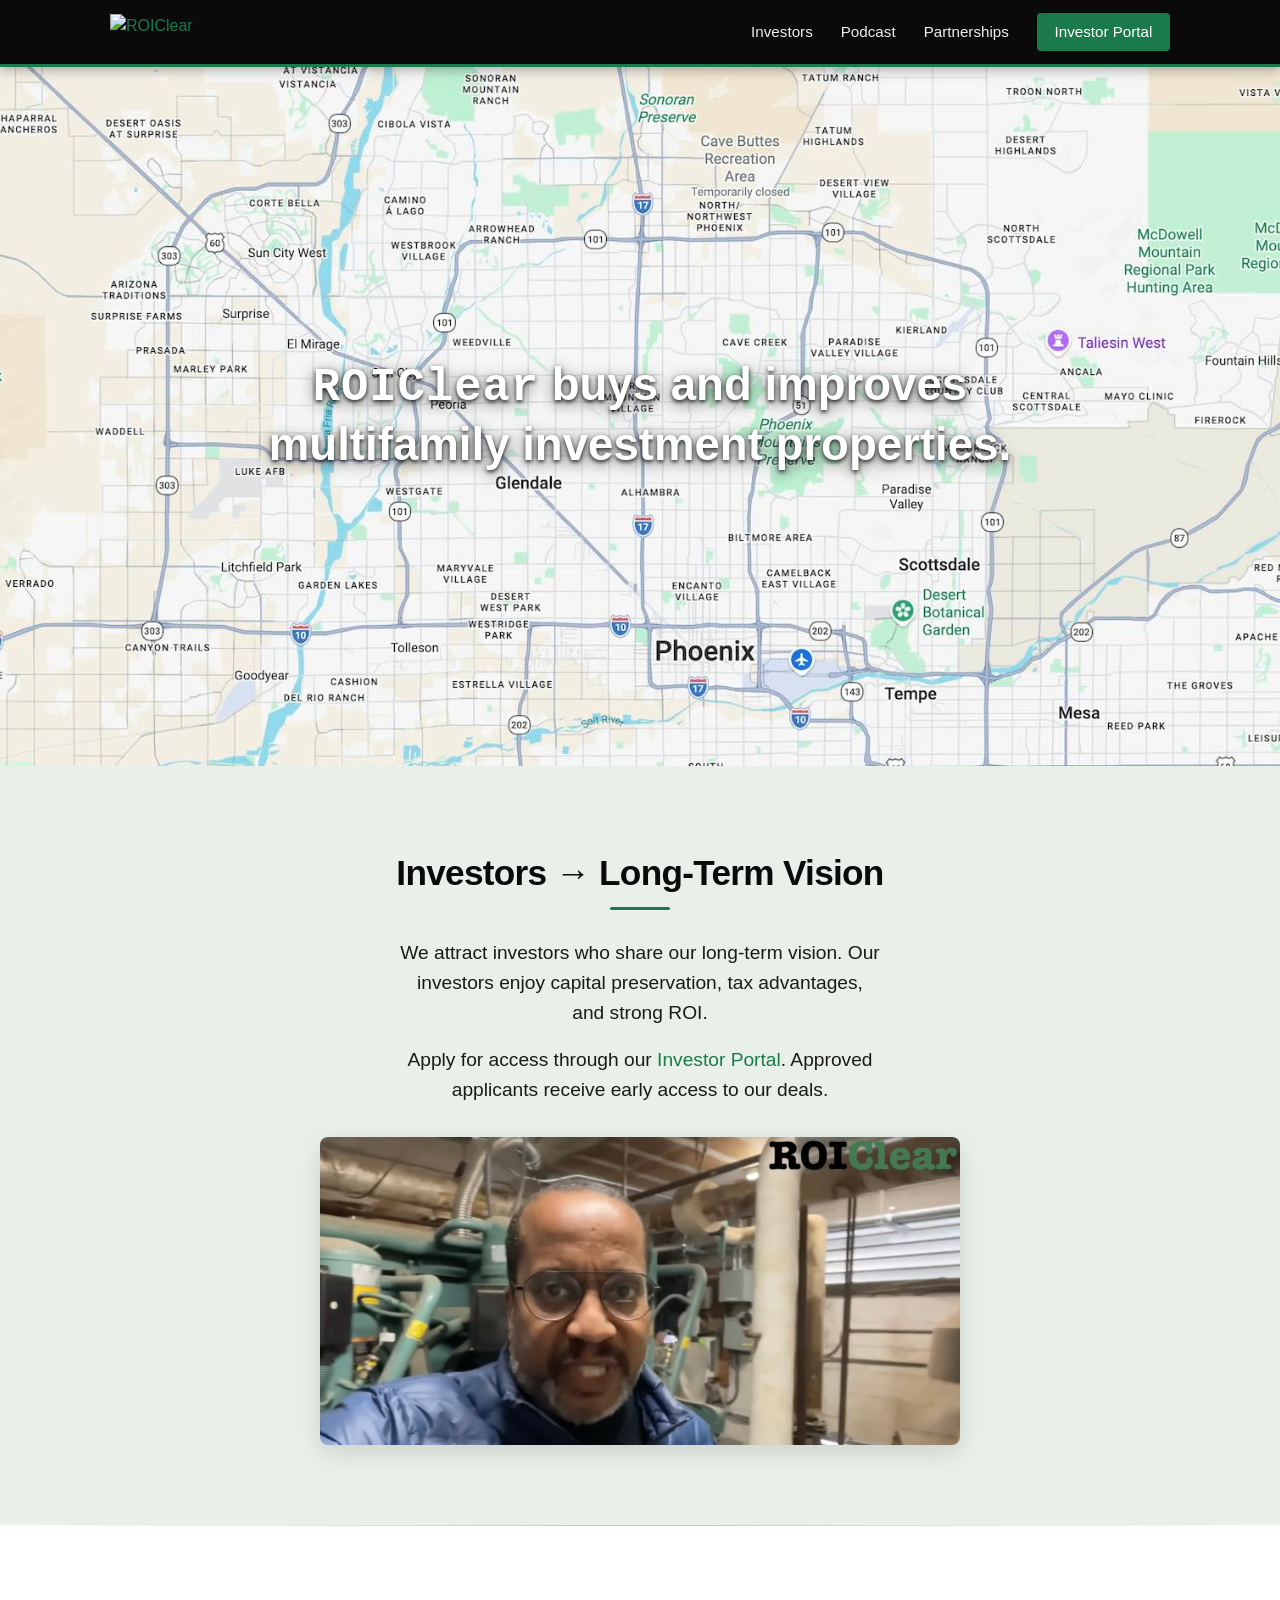
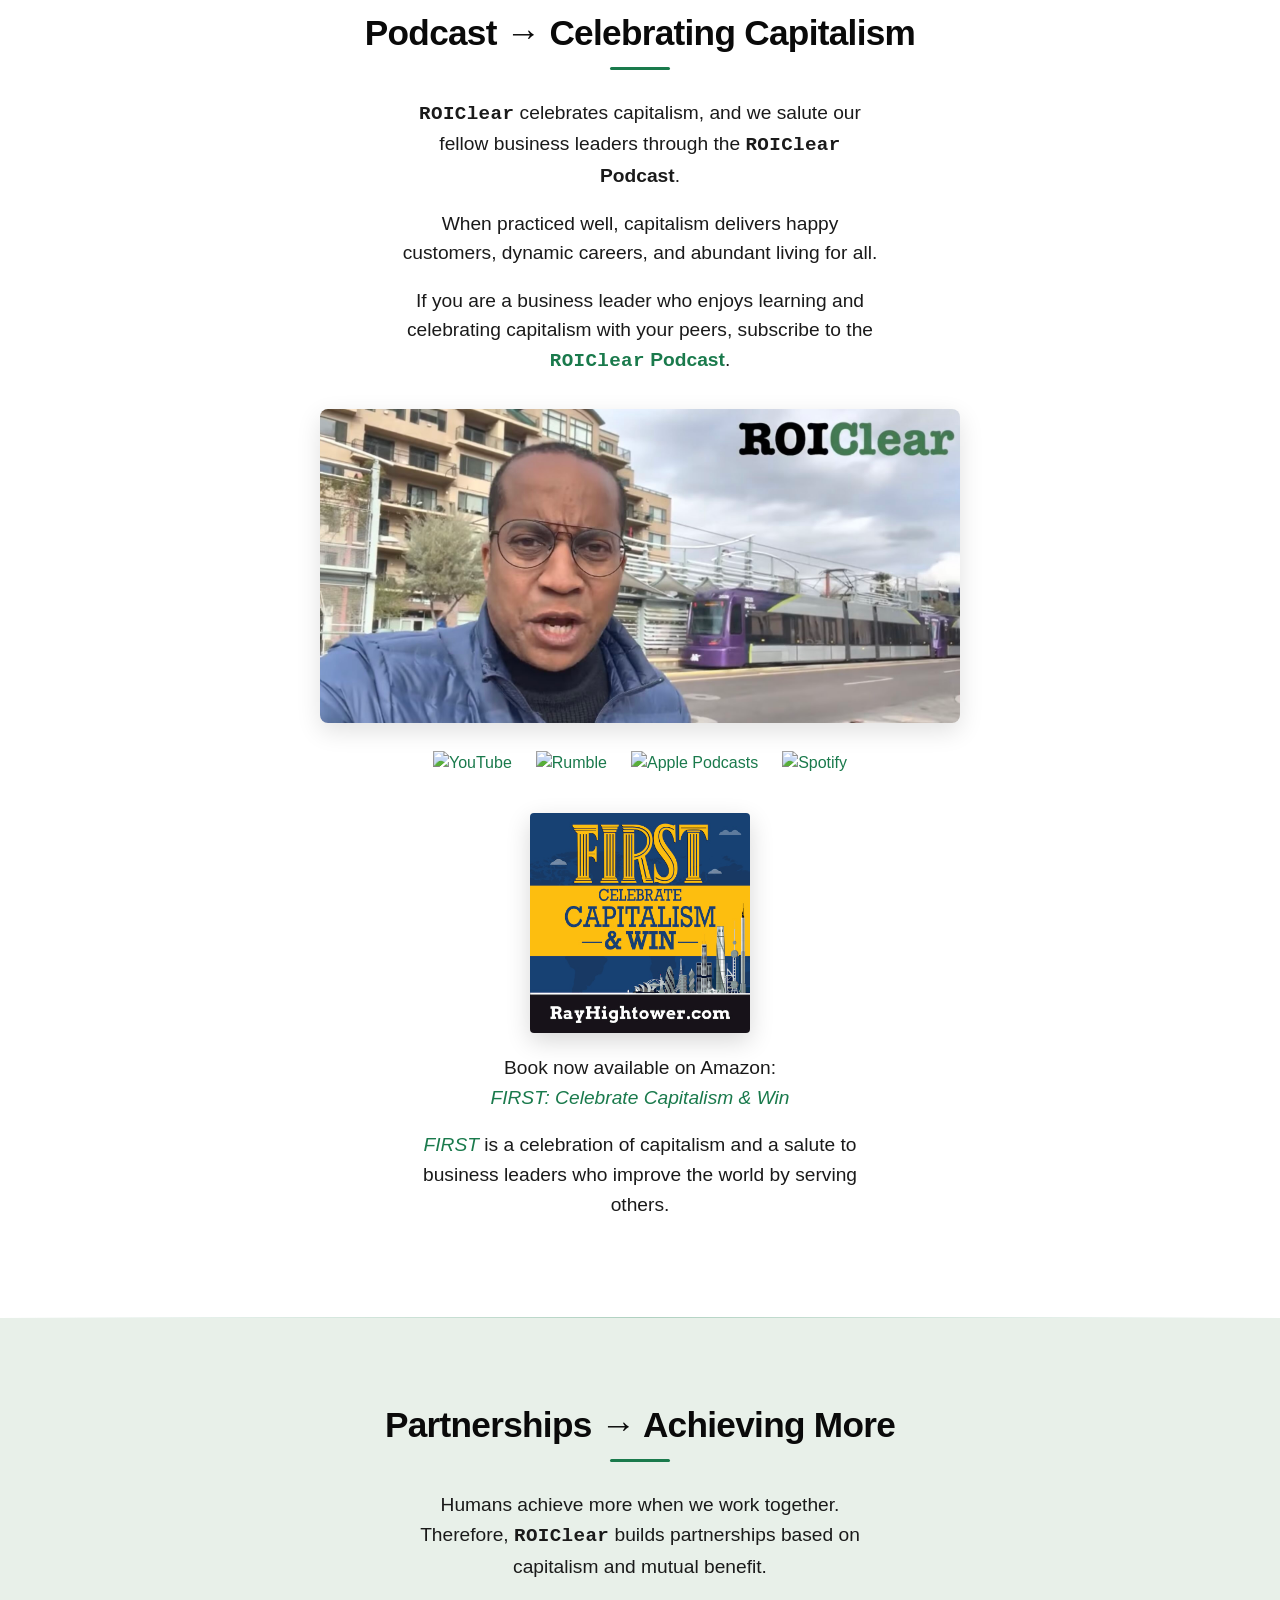
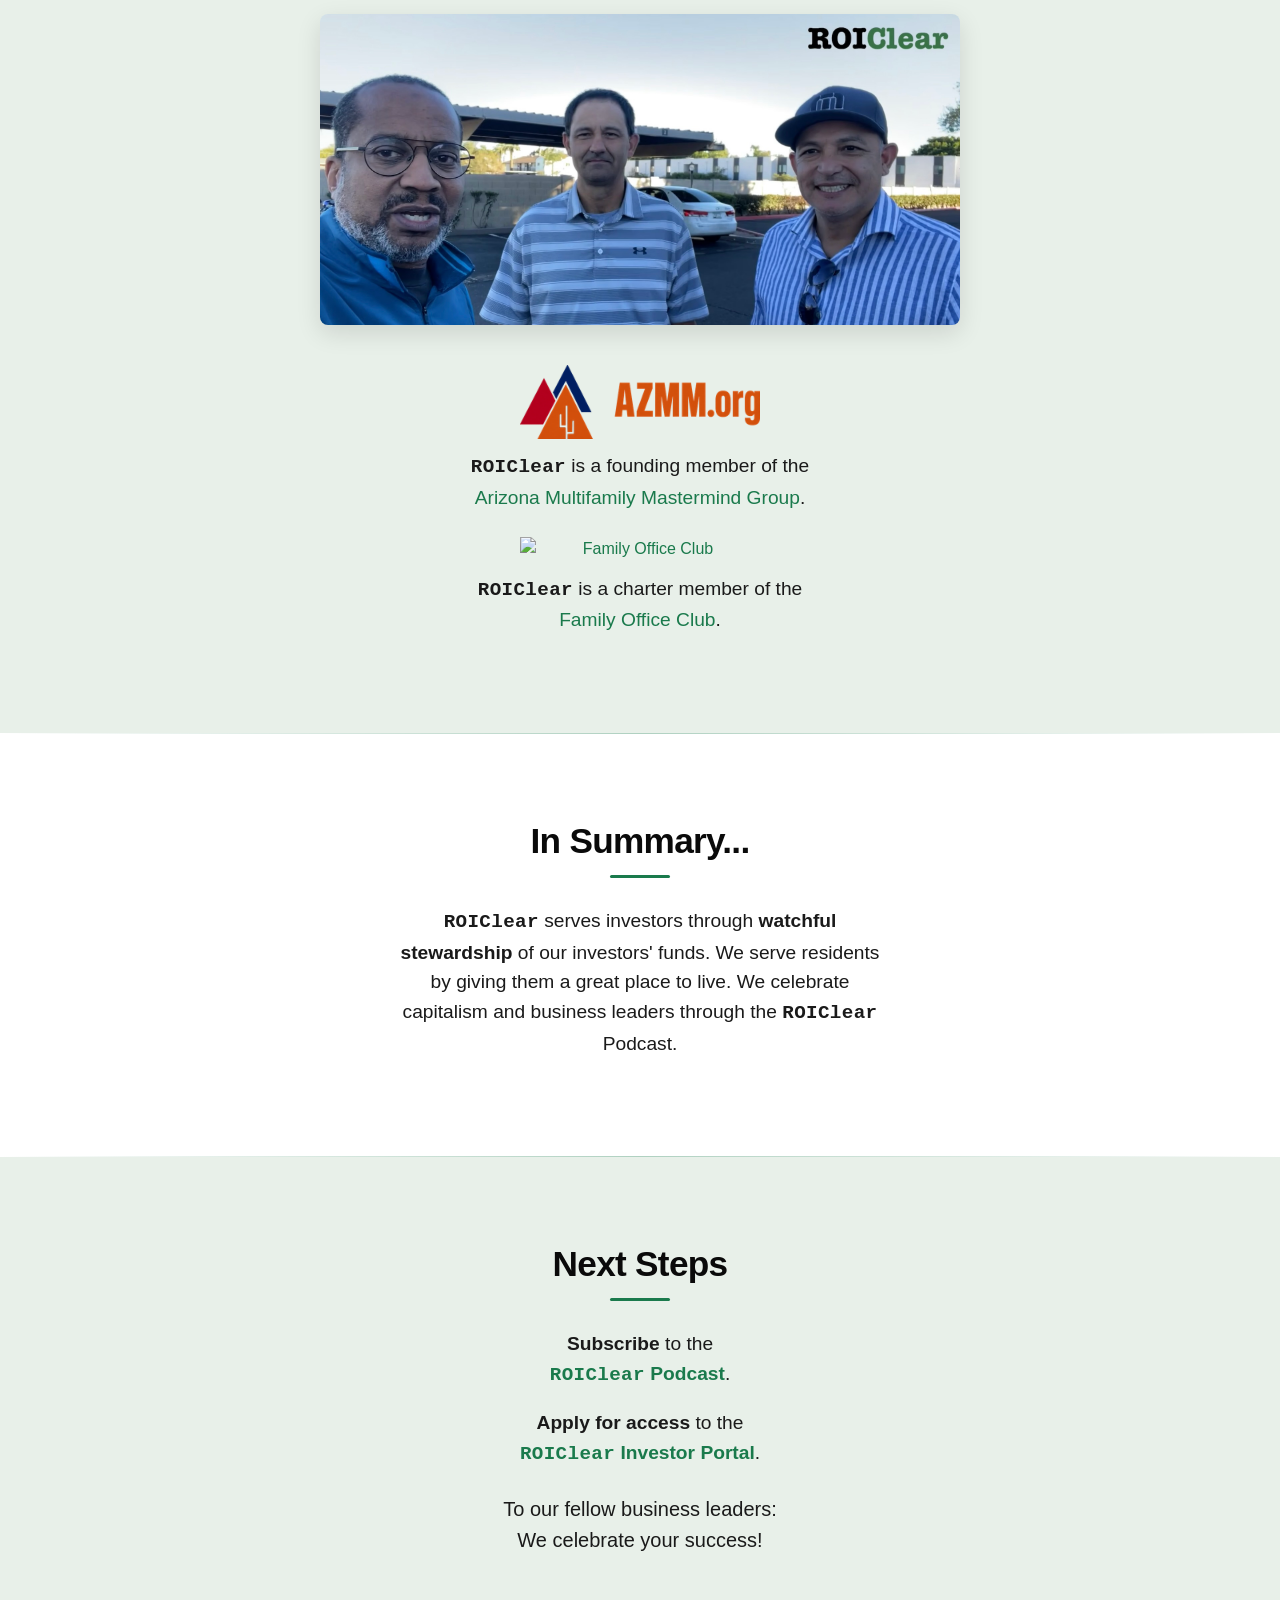
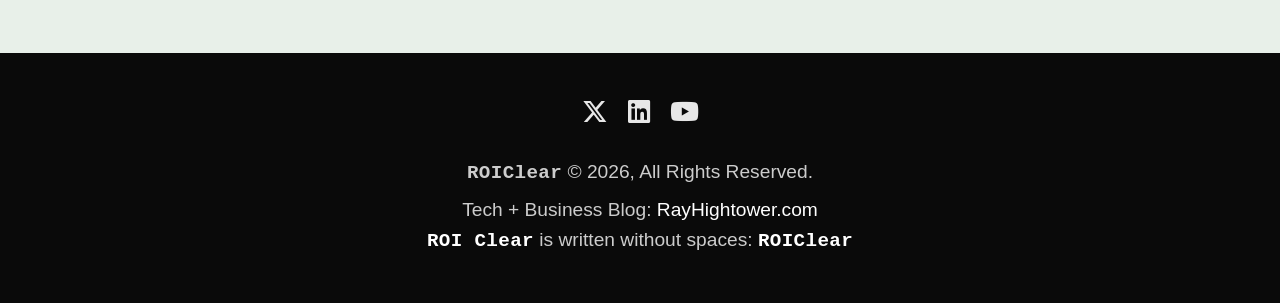
==== index.html @ 642c3b50 "Launch FIRST on the ROIClear.com site." ====
<!DOCTYPE html>
<html lang="en">
<head>
  <meta charset="UTF-8">
  <meta name="viewport" content="width=device-width, initial-scale=1, viewport-fit=cover">
  <title>ROIClear.com – Real estate + podcast for business leaders</title>
  <meta name="description" content="ROIClear buys and improves multifamily investment properties. Our investors enjoy capital preservation, tax advantages, and strong ROI.">
  
  <!-- Favicons -->
  <link rel="apple-touch-icon" sizes="180x180" href="/assets/favicons/apple-touch-icon.png">
  <link rel="icon" type="image/png" sizes="32x32" href="/assets/favicons/favicon-32x32.png">
  <link rel="icon" type="image/png" sizes="16x16" href="/assets/favicons/favicon-16x16.png">
  <link rel="manifest" href="/assets/favicons/site.webmanifest">
  <link rel="mask-icon" href="/assets/favicons/safari-pinned-tab.svg" color="#ffffff">
  <link rel="shortcut icon" href="/assets/favicons/favicon.ico">
  <meta name="theme-color" content="#0a0a0a">

  <!-- Font Awesome -->
  <link rel="stylesheet" href="https://cdnjs.cloudflare.com/ajax/libs/font-awesome/6.5.1/css/all.min.css">

  <!-- Main stylesheet with cache buster -->
  <link rel="stylesheet" href="css/styles.css?v=20260915e">
</head>
<body>

  <!-- ===== Sticky Header ===== -->
  <header id="top-bar">
    <div class="top-bar-inner">
      <a href="#top" class="logo-link" title="ROIClear – back to top">
        <img src="images/ROIClear_logo_400.png" alt="ROIClear" id="top-bar-logo">
      </a>

      <nav class="desktop-nav">
        <a href="#investors">Investors</a>
        <a href="#podcast">Podcast</a>
        <a href="#partnerships">Partnerships</a>
        <a href="https://roiclear.cashflowportal.com" class="btn-nav">Investor Portal</a>
      </nav>

      <div class="mobile-header-actions">
        <a href="https://roiclear.cashflowportal.com" class="btn-nav mobile-cta">Investor Portal</a>
        <button class="hamburger" id="hamburger" aria-label="Menu">
          <span></span><span></span><span></span>
        </button>
      </div>
    </div>

    <nav class="mobile-nav" id="mobile-nav">
      <a href="#investors">Investors</a>
      <a href="#podcast">Podcast</a>
      <a href="#partnerships">Partnerships</a>
    </nav>
  </header>

  <a id="top"></a>

  <!-- ===== Hero ===== -->
  <section class="hero">
    <div class="hero-content">
      <h1><span class="brand">ROIClear</span> buys and improves<br>multifamily investment properties.</h1>
    </div>
  </section>

  <!-- ===== Investors → Long-Term Vision ===== -->
  <section id="investors" class="section section-alt">
    <div class="container">
      <h2>Investors → Long-Term Vision</h2>
      <p>
        We attract investors who share our long-term vision. Our investors enjoy capital preservation, tax advantages, and strong ROI.
      </p>
      <p>
        Apply for access through our <a href="https://roiclear.cashflowportal.com">Investor Portal</a>. Approved applicants receive early access to our deals.
      </p>

      <div class="video-wrapper mt-3">
        <img src="images/investors_boiler_room.jpg"
             alt="Due diligence in the boiler room"
             class="section-still">
      </div>
    </div>
  </section>

  <hr class="section-divider">

  <!-- ===== Podcast → Celebrating Capitalism ===== -->
  <section id="podcast" class="section">
    <div class="container">
      <h2>Podcast → Celebrating Capitalism</h2>
      <p>
        <span class="brand">ROIClear</span> celebrates capitalism, and we salute our fellow business leaders through the <strong><span class="brand">ROIClear</span> Podcast</strong>.
      </p>
      <p>
        When practiced well, capitalism delivers happy customers, dynamic careers, and abundant living for all.
      </p>
      <p>
        If you are a business leader who enjoys learning and celebrating capitalism with your peers, subscribe to the <a href="https://www.youtube.com/@ROIClear"><strong><span class="brand">ROIClear</span> Podcast</strong></a>.
      </p>

      <div class="video-wrapper">
        <img src="images/podcast_train.jpg"
             alt="ROIClear Podcast"
             class="section-still"
             loading="lazy">
      </div>

      <div class="social-row">
        <a href="https://www.youtube.com/@ROIClear"><img src="./assets/youtube-black-white.svg" alt="YouTube"></a>
        <a href="https://rumble.com/user/ROIClear"><img src="./assets/rumble-logo-bw.png" alt="Rumble"></a>
        <a href="https://podcasts.apple.com/us/podcast/roiclear-with-ray-hightower/id1593774119"><img src="./assets/apple-podcasts.png" alt="Apple Podcasts"></a>
        <a href="https://open.spotify.com/show/00WhNSTd2l64ojVhf6GEff"><img src="./assets/spotify-black-logo.png" alt="Spotify"></a>
      </div>

      <div class="book-promo">
        <a href="https://www.amazon.com/FIRST-Celebrate-Capitalism-Raymond-Hightower/dp/B0HLMCG4DP">
          <img src="/assets/FIRST-Celebrate-Capitalism-and-Win-audible.jpg"
               alt="FIRST: Celebrate Capitalism &amp; Win"
               class="book-cover"
               loading="lazy"
               width="400"
               height="400">
        </a>
        <p>
          Book now available on Amazon:<br>
          <a href="https://www.amazon.com/FIRST-Celebrate-Capitalism-Raymond-Hightower/dp/B0HLMCG4DP"><em>FIRST: Celebrate Capitalism &amp; Win</em></a>
        </p>
        <p>
          <a href="https://www.amazon.com/FIRST-Celebrate-Capitalism-Raymond-Hightower/dp/B0HLMCG4DP"><em>FIRST</em></a> is a celebration of capitalism and a salute to business leaders who improve the world by serving others.
        </p>
      </div>
    </div>
  </section>

  <hr class="section-divider">

  <!-- ===== Partnerships → Achieving More ===== -->
  <section id="partnerships" class="section section-alt">
    <div class="container">
      <h2>Partnerships → Achieving More</h2>
      <p>
        Humans achieve more when we work together. Therefore, <span class="brand">ROIClear</span> builds partnerships based on capitalism and mutual benefit.
      </p>

      <div class="video-wrapper">
        <img src="images/partners.jpg"
             alt="ROIClear partnerships"
             class="section-still"
             loading="lazy">
      </div>

      <div class="partners">
        <a href="https://AZMM.org">
          <img src="images/azmm_logo.png" alt="Arizona Multifamily Mastermind Group" class="partner-logo">
        </a>
        <p><span class="brand">ROIClear</span> is a founding member of the<br>
          <a href="https://AZMM.org">Arizona Multifamily Mastermind Group</a>.</p>

        <a href="https://familyoffices.com">
          <img src="images/family_office_club_logo.jpg" alt="Family Office Club" class="partner-logo">
        </a>
        <p><span class="brand">ROIClear</span> is a charter member of the<br>
          <a href="https://familyoffices.com">Family Office Club</a>.</p>
      </div>
    </div>
  </section>

  <hr class="section-divider">

  <!-- ===== In Summary ===== -->
  <section class="section">
    <div class="container">
      <h2>In Summary...</h2>
      <p><span class="brand">ROIClear</span> serves investors through <strong>watchful stewardship</strong> of our investors' funds. We serve residents by giving them a great place to live. We celebrate capitalism and business leaders through the <span class="brand">ROIClear</span> Podcast.</p>
    </div>
  </section>

  <hr class="section-divider">

  <!-- ===== Next Steps ===== -->
  <section class="section section-alt next-steps">
    <div class="container">
      <h2>Next Steps</h2>
      <p>
        <strong>Subscribe</strong> to the<br><a href="https://www.youtube.com/@ROIClear"><strong><span class="brand">ROIClear</span> Podcast</strong></a>.
      </p>
      <p>
        <strong>Apply for access</strong> to the<br><a href="https://roiclear.cashflowportal.com"><strong><span class="brand">ROIClear</span> Investor Portal</strong></a>.
      </p>
      <p class="closing">
        To our fellow business leaders:<br>
        We celebrate your success!
      </p>
    </div>
  </section>

  <!-- ===== Footer ===== -->
  <footer class="site-footer">
    <div class="container">
      <div class="footer-social">
        <a href="https://x.com/RayHightower" aria-label="X"><i class="fab fa-x-twitter"></i></a>
        <a href="https://www.linkedin.com/in/rayhightower/" aria-label="LinkedIn"><i class="fab fa-linkedin"></i></a>
        <a href="https://www.youtube.com/@ROIClear" aria-label="YouTube"><i class="fab fa-youtube"></i></a>
      </div>
      <p><span class="brand">ROIClear</span> © 2026, All Rights Reserved.</p>
      <p>
        Tech + Business Blog: <a href="https://RayHightower.com">RayHightower.com</a><br>
        <a href="https://ROIClear.com"><span class="brand">ROI Clear</span></a> is written without spaces: <a href="https://ROIClear.com"><span class="brand">ROIClear</span></a>
      </p>
    </div>
  </footer>

  <script src="js/sticky-header.js"></script>
  <script>
    const hamburger = document.getElementById('hamburger');
    const mobileNav = document.getElementById('mobile-nav');

    hamburger.addEventListener('click', () => {
      hamburger.classList.toggle('active');
      mobileNav.classList.toggle('open');
    });

    mobileNav.querySelectorAll('a').forEach(link => {
      link.addEventListener('click', () => {
        hamburger.classList.remove('active');
        mobileNav.classList.remove('open');
      });
    });
  </script>
</body>
</html>
---- css/styles.css ----
/* ===== Base ===== */
*, *::before, *::after { box-sizing: border-box; }

:root {
  --black: #0a0a0a;
  --near-black: #111;
  --green: #1a7a4c;
  --green-hover: #14603c;
  --text: #1a1a1a;
  --muted: #444;
  --light-bg: #e8f0e9;
  --white: #ffffff;
  --max-width: 640px;
  --text-width: 480px;
  --header-height: 64px;
}

html {
  scroll-behavior: smooth;
  overflow-x: clip;
}

body {
  margin: 0;
  padding: 0;
  padding-top: calc(var(--header-height) + env(safe-area-inset-top, 0px));
  font-family: -apple-system, BlinkMacSystemFont, "Segoe UI", Roboto, Helvetica, Arial, sans-serif;
  color: var(--text);
  line-height: 1.55;
  background: var(--white);
}

img { max-width: 100%; height: auto; display: block; }

/* All hyperlinks match the Investor Portal green */
a { 
  color: var(--green); 
  text-decoration: none; 
}
a:hover { 
  color: var(--green-hover); 
  text-decoration: underline; 
}

/* Brand name – American Typewriter */
.brand {
  font-family: "American Typewriter", "Courier New", Courier, monospace;
  font-weight: 600;
  letter-spacing: 0.02em;
}

/* ===== Sticky Header ===== */
#top-bar {
  position: fixed;
  top: 0;
  left: 0;
  right: 0;
  width: 100%;
  padding-top: env(safe-area-inset-top, 0px);
  min-height: calc(var(--header-height) + env(safe-area-inset-top, 0px));
  background: var(--black);
  border-bottom: 3px solid var(--green);
  z-index: 1000;
  box-shadow: 0 2px 12px rgba(0,0,0,0.35);
  -webkit-backface-visibility: hidden;
  backface-visibility: hidden;
}

.top-bar-inner {
  max-width: 1100px;
  margin: 0 auto;
  height: var(--header-height);
  display: flex;
  align-items: center;
  justify-content: space-between;
  padding: 0 1.25rem;
}

#top-bar-logo {
  height: 36px;
  width: auto;
}

.desktop-nav {
  display: flex;
  gap: 1.75rem;
  align-items: center;
}

.desktop-nav a {
  color: #eee;
  font-size: 0.95rem;
  font-weight: 500;
  text-decoration: none;
}

.desktop-nav a:hover { color: #fff; }

.btn-nav {
  background: var(--green) !important;
  color: white !important;
  padding: 0.45rem 1.1rem;
  border-radius: 4px;
  font-weight: 600;
  text-decoration: none !important;
}
.btn-nav:hover { background: var(--green-hover) !important; }

/* Mobile header */
.mobile-header-actions {
  display: none;
  align-items: center;
  gap: 1rem;
}

.hamburger {
  display: flex;
  flex-direction: column;
  justify-content: space-between;
  width: 28px;
  height: 20px;
  background: none;
  border: none;
  cursor: pointer;
  padding: 0;
}

.hamburger span {
  display: block;
  width: 100%;
  height: 2px;
  background: #fff;
  transition: all 0.3s ease;
}

.hamburger.active span:nth-child(1) {
  transform: translateY(9px) rotate(45deg);
}
.hamburger.active span:nth-child(2) {
  opacity: 0;
}
.hamburger.active span:nth-child(3) {
  transform: translateY(-9px) rotate(-45deg);
}

.mobile-nav {
  display: none;
  flex-direction: column;
  background: var(--black);
  padding: 1rem 1.25rem 1.5rem;
  border-top: 1px solid rgba(255,255,255,0.1);
}

.mobile-nav.open {
  display: flex;
}

.mobile-nav a {
  color: #eee;
  font-size: 1.1rem;
  padding: 0.75rem 0;
  text-decoration: none;
  border-bottom: 1px solid rgba(255,255,255,0.08);
}

.mobile-nav a:last-child {
  border-bottom: none;
}

.mobile-nav a:hover {
  color: #fff;
}

/* ===== Hero ===== */
.hero {
  position: relative;
  min-height: 78vh;
  display: flex;
  align-items: center;
  justify-content: center;
  text-align: center;
  background: #0d1f17;
  color: white;
  padding: 4rem 1.25rem;
  overflow: hidden;
}

.hero::before,
.hero::after {
  content: "";
  position: absolute;
  inset: -10%;
  background-size: cover;
  background-position: center;
  z-index: 0;
}

/* Balloon photo */
.hero::before {
  background-image: url('../images/hero-bg.jpg');
  animation: hero-photo 24s linear infinite;
}

/* Map */
.hero::after {
  background-image: url('../images/hero2-bg.jpg');
  animation: hero-map 24s linear infinite;
}

/*
  24s cycle
  0–10s  photo pans
  10–12s dissolve to map
  12–22s map pans
  22–24s dissolve to photo
*/
@keyframes hero-photo {
  0% {
    opacity: 1;
    transform: scale(1.04) translate3d(0, 3%, 0);
  }
  41.67% {
    opacity: 1;
    transform: scale(1.16) translate3d(-3%, -5%, 0);
  }
  50% {
    opacity: 0;
    transform: scale(1.16) translate3d(-3%, -5%, 0);
  }
  91.67% {
    opacity: 0;
    transform: scale(1.04) translate3d(0, 3%, 0);
  }
  100% {
    opacity: 1;
    transform: scale(1.04) translate3d(0, 3%, 0);
  }
}

@keyframes hero-map {
  0% {
    opacity: 0;
    transform: scale(1.06) translate3d(4%, 0, 0);
  }
  41.67% {
    opacity: 0;
    transform: scale(1.06) translate3d(4%, 0, 0);
  }
  50% {
    opacity: 1;
    transform: scale(1.06) translate3d(4%, 0, 0);
  }
  91.67% {
    opacity: 1;
    transform: scale(1.16) translate3d(-5%, 2%, 0);
  }
  100% {
    opacity: 0;
    transform: scale(1.16) translate3d(-5%, 2%, 0);
  }
}

@media (prefers-reduced-motion: reduce) {
  .hero::before,
  .hero::after {
    animation: none;
    inset: 0;
    transform: none;
  }
  .hero::after {
    display: none;
  }
}

.hero-content {
  position: relative;
  max-width: 820px;
  z-index: 2;
}

.hero h1 {
  font-size: clamp(1.9rem, 4.5vw, 2.85rem);
  font-weight: 700;
  line-height: 1.25;
  margin: 0;
  color: white;
  text-shadow:
    0 2px 4px rgba(0,0,0,0.8),
    0 4px 16px rgba(0,0,0,0.6);
}

/* ===== Buttons ===== */
.btn {
  display: inline-block;
  padding: 0.85rem 1.75rem;
  border-radius: 6px;
  font-weight: 600;
  font-size: 1.05rem;
  text-decoration: none !important;
  transition: all 0.2s ease;
}

.btn-primary {
  background: var(--green);
  color: white;
}
.btn-primary:hover { background: var(--green-hover); transform: translateY(-1px); }

/* ===== Sections ===== */
.section {
  padding: 5rem 1.25rem;
}

.section-alt { 
  background: var(--light-bg); 
}

.section-divider {
  border: none;
  height: 1px;
  background: linear-gradient(to right, transparent, rgba(26,122,76,0.35), transparent);
  margin: 0;
}

.container {
  max-width: var(--max-width);
  margin: 0 auto;
  text-align: center;
}

/* Only body text is constrained to 75% width */
.container p {
  max-width: var(--text-width);
  margin-left: auto;
  margin-right: auto;
}

/* Headings stay full width and on one line */
h2 {
  font-size: clamp(1.55rem, 4vw, 2.2rem);
  font-weight: 700;
  margin: 0 0 1.75rem;
  color: var(--black);
  letter-spacing: -0.02em;
  position: relative;
  display: inline-block;
  padding-bottom: 0.6rem;
  max-width: none;
  white-space: nowrap;
}

h2::after {
  content: "";
  position: absolute;
  left: 50%;
  bottom: 0;
  transform: translateX(-50%);
  width: 60px;
  height: 3px;
  background: var(--green);
  border-radius: 2px;
}

p {
  font-size: 1.2rem;
  margin: 0 0 1.1rem;
  color: var(--text);
}

.mt-2 { margin-top: 2rem; }
.mt-3 { margin-top: 2.75rem; }

/* ===== Section stills (replaced Vimeo) ===== */
.video-wrapper {
  max-width: 640px;
  margin: 2rem auto 0;
}

.section-still {
  width: 100%;
  height: auto;
  border-radius: 8px;
  box-shadow: 0 8px 24px rgba(0,0,0,0.12);
}

/* ===== Social & Partners ===== */
.social-row {
  display: flex;
  justify-content: center;
  gap: 1.5rem;
  margin: 1.75rem 0;
  flex-wrap: wrap;
}

.social-row img { 
  height: 22px; 
  width: auto; 
}

.footer-social {
  display: flex;
  justify-content: center;
  gap: 1.25rem;
  margin-bottom: 1.5rem;
}

.footer-social a {
  color: #fff;
  font-size: 1.6rem;
  opacity: 0.9;
  transition: opacity 0.2s, color 0.2s;
}

.footer-social a:hover {
  opacity: 1;
  color: #fff;
}

.partners { margin-top: 2.5rem; }

.partner-logo {
  max-width: 240px;
  margin: 1.5rem auto 0.75rem;
}

/* ===== Book promo ===== */
.book-promo {
  margin: 2.5rem auto 0;
  max-width: var(--text-width);
}

.book-promo .book-cover {
  width: 220px;
  height: auto;
  margin: 0 auto 1.25rem;
  border-radius: 4px;
  box-shadow: 0 8px 24px rgba(0,0,0,0.16);
}

/* ===== Next Steps & Footer ===== */
.next-steps {
  background: var(--light-bg);
}

.closing {
  font-size: 1.25rem;
  margin-top: 1.5rem;
}

.site-footer {
  background: var(--black);
  color: #ccc;
  text-align: center;
  padding: 2.5rem 1.25rem;
  font-size: 0.95rem;
}

/* Footer must stay full-width and centered */
.site-footer .container {
  max-width: 100%;
}

.site-footer p {
  max-width: none;
  margin-left: auto;
  margin-right: auto;
}

.site-footer a { color: #fff; }
.site-footer p { margin: 0.4rem 0; color: #ccc; }

/* ===== Responsive ===== */
@media (max-width: 700px) {
  .desktop-nav { display: none; }
  .mobile-header-actions { 
    display: flex; 
    gap: 1rem;
  }

  .btn-nav {
    padding: 0.4rem 0.9rem;
    font-size: 0.9rem;
  }

  .hero { min-height: 70vh; padding: 3rem 1rem; }

  h2 {
    font-size: clamp(1.35rem, 5.2vw, 1.7rem);
    letter-spacing: -0.03em;
    white-space: normal;
  }

  h2::after {
    width: 48px;
    height: 2.5px;
  }

  p { font-size: 1.1rem; }

  .book-promo .book-cover {
    width: 180px;
  }
}

/* Extra protection for iPad portrait / landscape */
@media (min-width: 768px) and (max-width: 1024px) {
  :root {
    --header-height: 70px;
  }
}

@media (max-width: 480px) {
  :root {
    --header-height: 56px;
  }
  #top-bar-logo { height: 28px; }

  .mobile-header-actions {
    gap: 0.85rem;
  }

  .btn-nav {
    padding: 0.35rem 0.75rem;
    font-size: 0.85rem;
  }

  h2 {
    font-size: 1.28rem;
  }

  .book-promo .book-cover {
    width: 160px;
  }
}
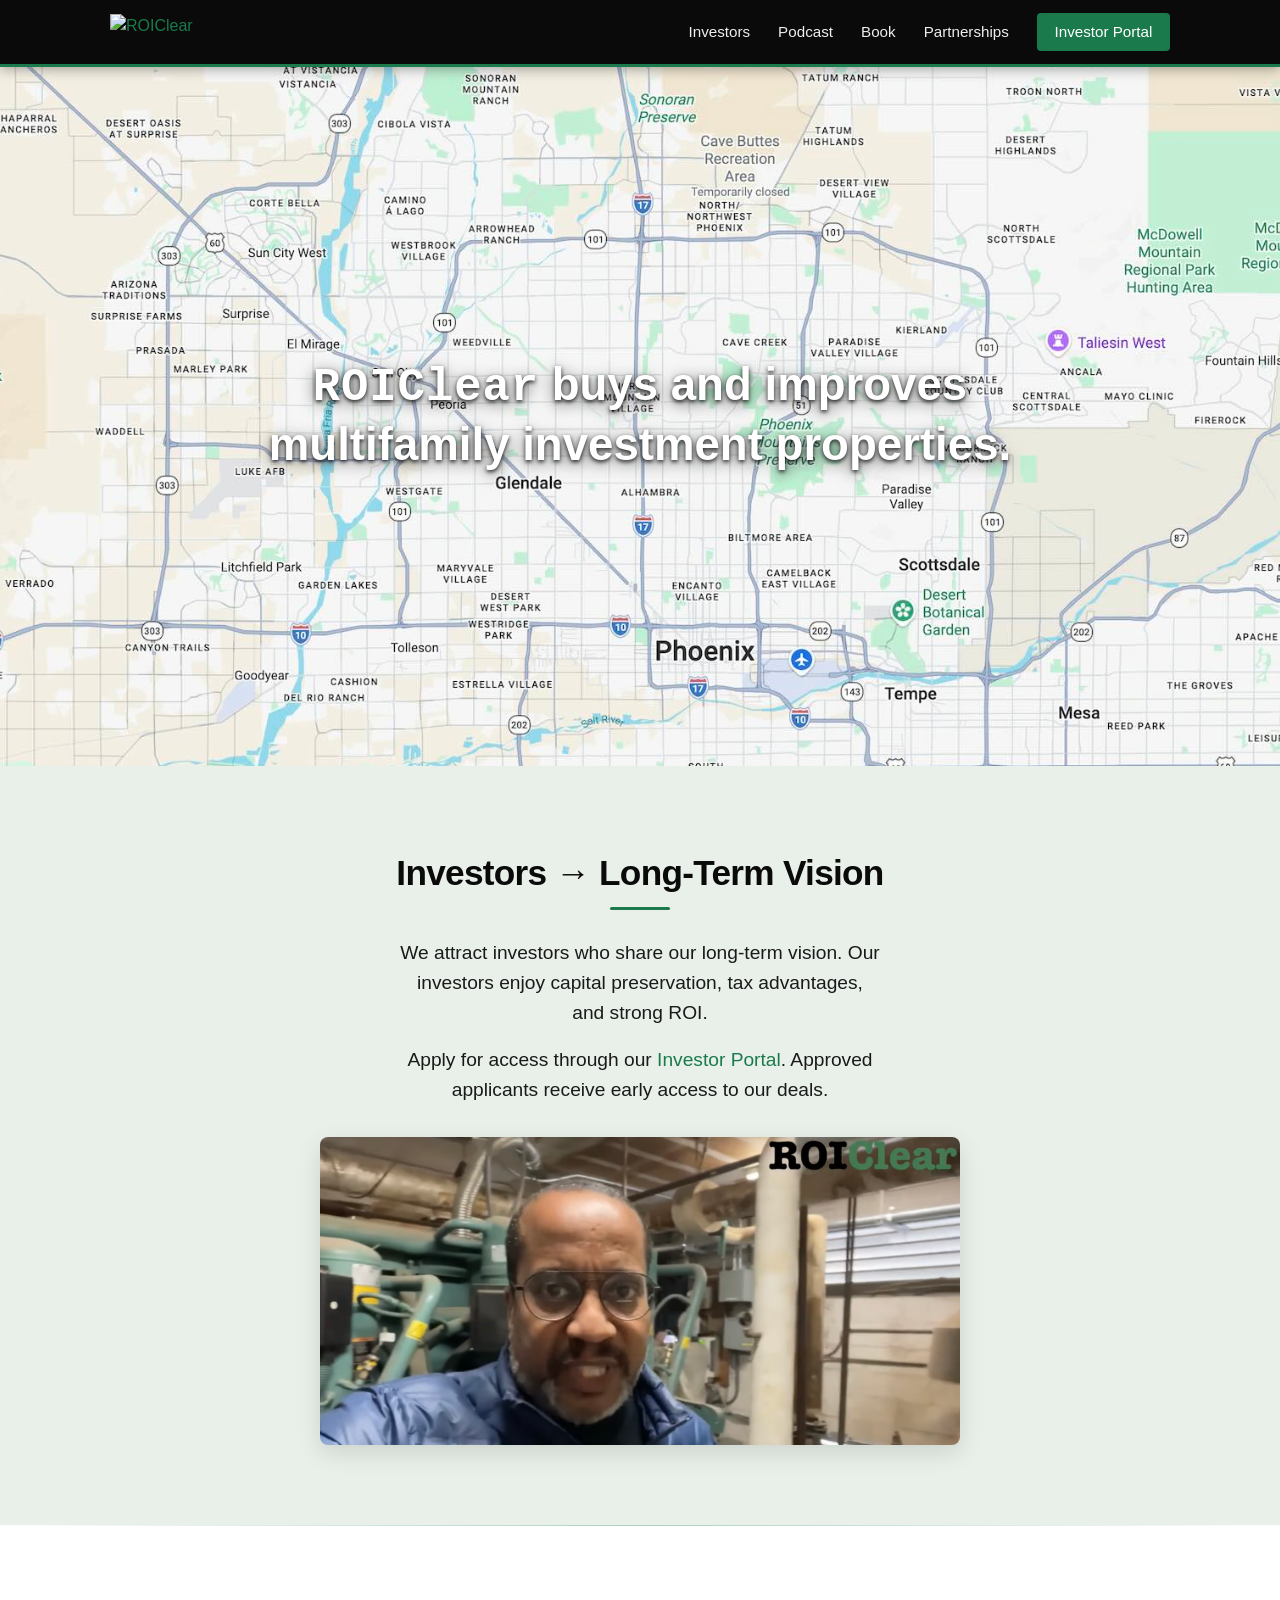
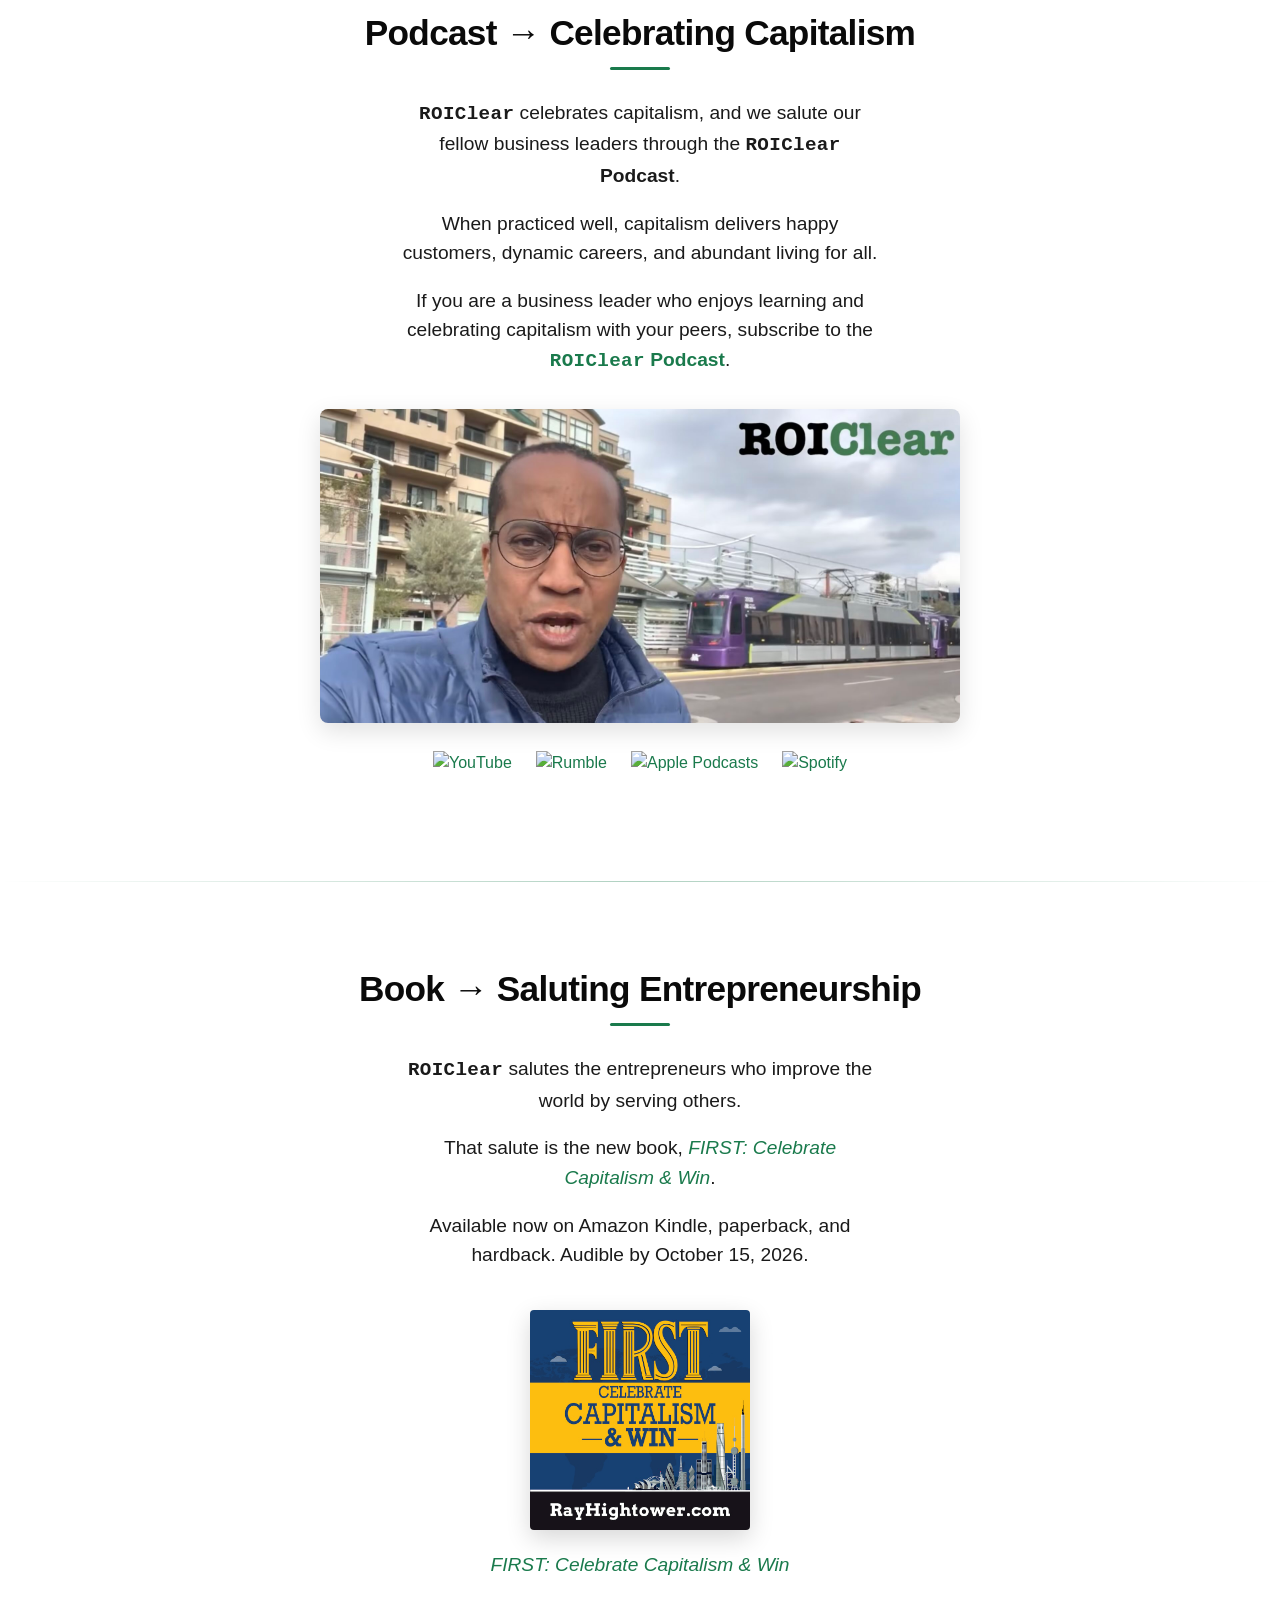
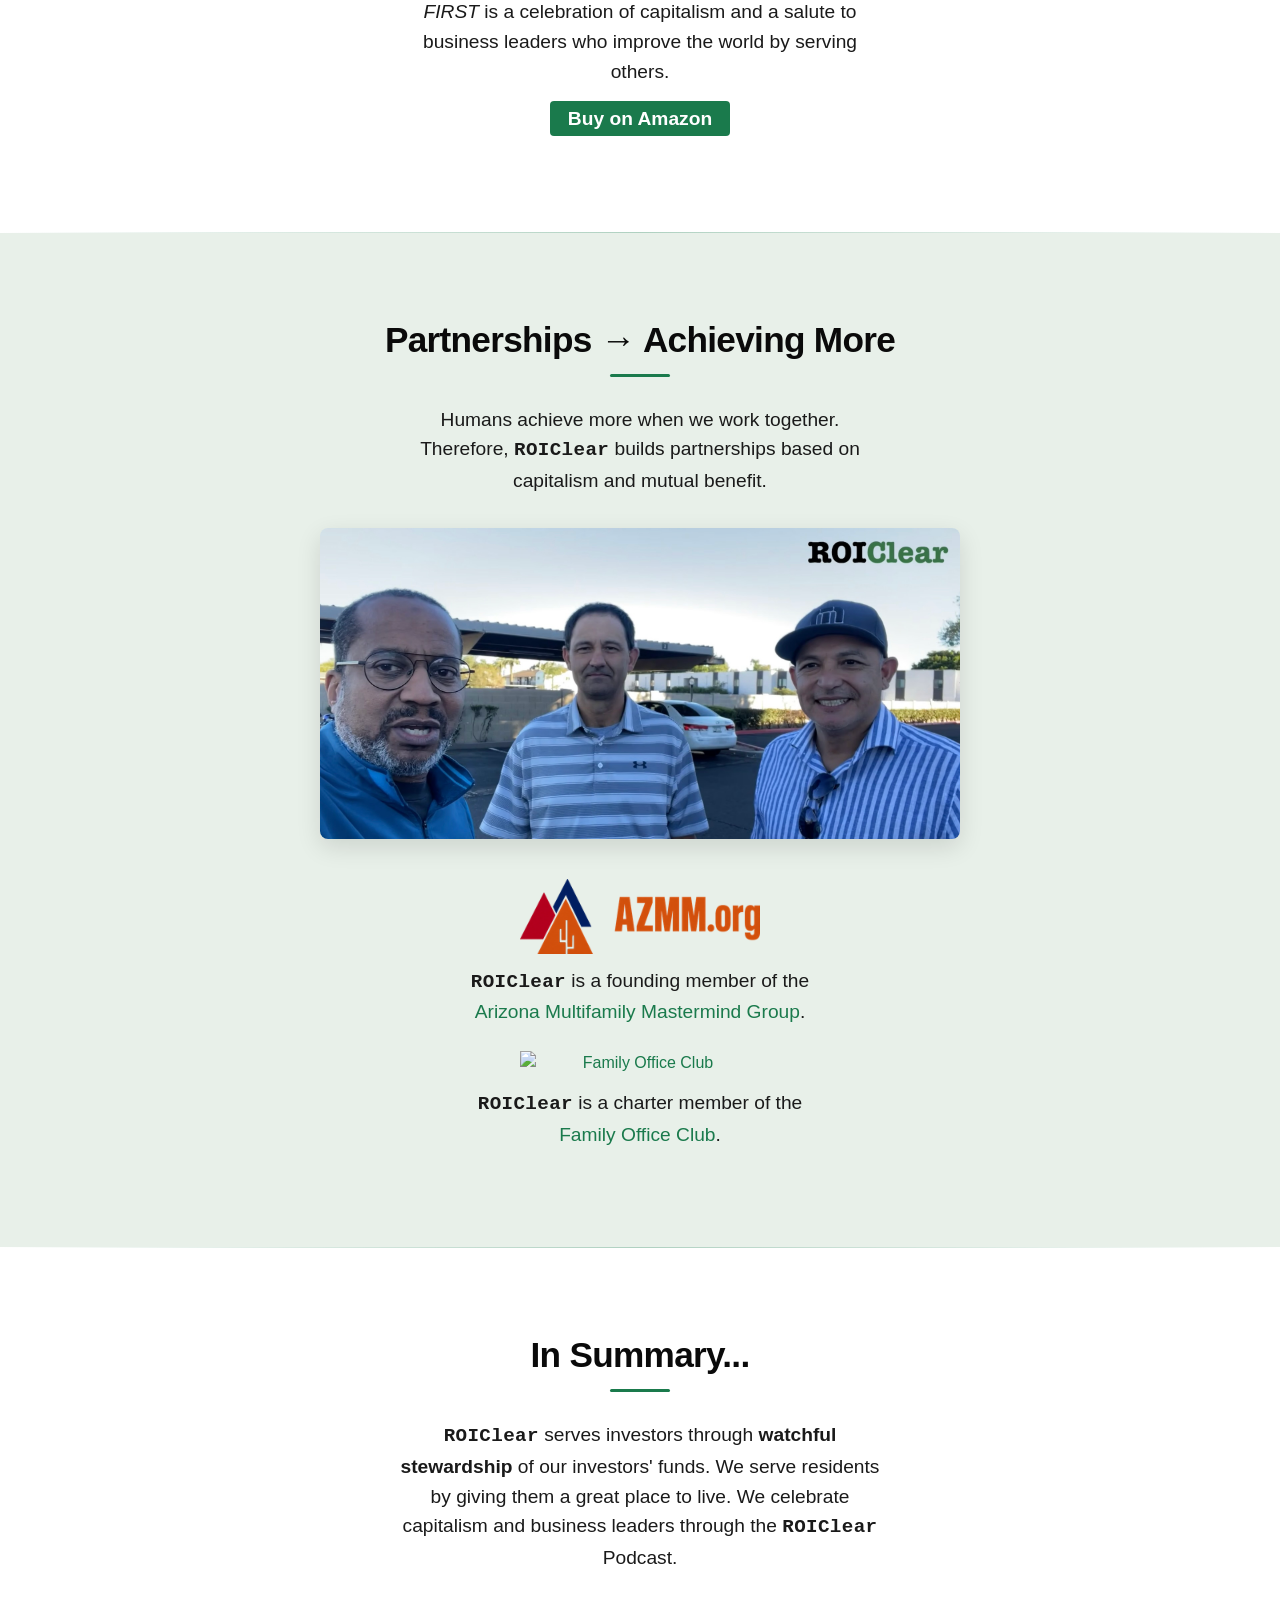
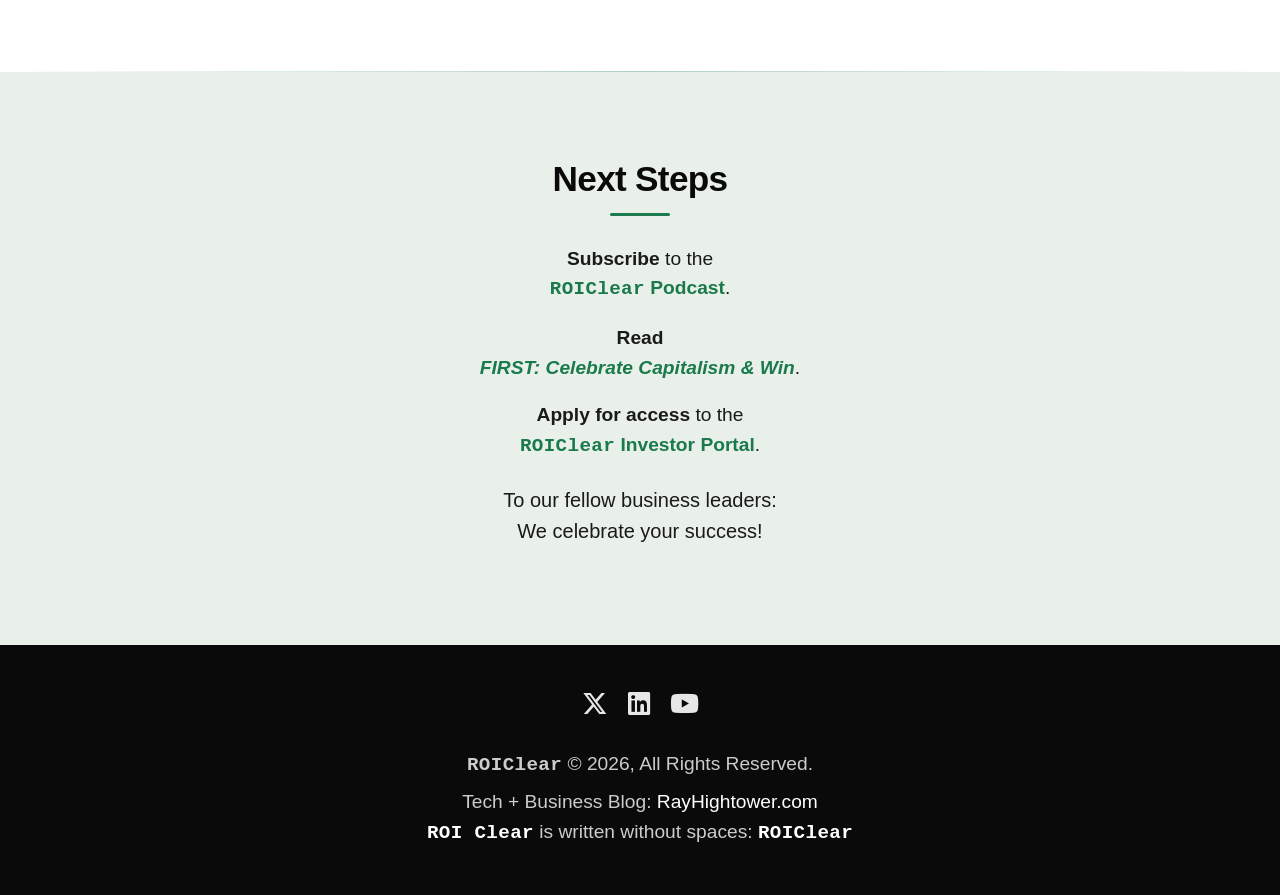
==== commit 50eb29c3: "Put the book FIRST in its own section on the site." ====
--- a/index.html
+++ b/index.html
@@ -19,7 +19,7 @@
   <link rel="stylesheet" href="https://cdnjs.cloudflare.com/ajax/libs/font-awesome/6.5.1/css/all.min.css">
 
   <!-- Main stylesheet with cache buster -->
-  <link rel="stylesheet" href="css/styles.css?v=20260915e">
+  <link rel="stylesheet" href="css/styles.css?v=20261004">
 </head>
 <body>
 
@@ -33,6 +33,7 @@
       <nav class="desktop-nav">
         <a href="#investors">Investors</a>
         <a href="#podcast">Podcast</a>
+        <a href="#book">Book</a>
         <a href="#partnerships">Partnerships</a>
         <a href="https://roiclear.cashflowportal.com" class="btn-nav">Investor Portal</a>
       </nav>
@@ -48,6 +49,7 @@
     <nav class="mobile-nav" id="mobile-nav">
       <a href="#investors">Investors</a>
       <a href="#podcast">Podcast</a>
+      <a href="#book">Book</a>
       <a href="#partnerships">Partnerships</a>
     </nav>
   </header>
@@ -109,6 +111,24 @@
         <a href="https://podcasts.apple.com/us/podcast/roiclear-with-ray-hightower/id1593774119"><img src="./assets/apple-podcasts.png" alt="Apple Podcasts"></a>
         <a href="https://open.spotify.com/show/00WhNSTd2l64ojVhf6GEff"><img src="./assets/spotify-black-logo.png" alt="Spotify"></a>
       </div>
+    </div>
+  </section>
+
+  <hr class="section-divider">
+
+  <!-- ===== Book → Saluting Entrepreneurship ===== -->
+  <section id="book" class="section">
+    <div class="container">
+      <h2>Book → Saluting Entrepreneurship</h2>
+      <p>
+        <span class="brand">ROIClear</span> salutes the entrepreneurs who improve the world by serving others.
+      </p>
+      <p>
+        That salute is the new book, <a href="https://www.amazon.com/FIRST-Celebrate-Capitalism-Raymond-Hightower/dp/B0HLMCG4DP"><em>FIRST: Celebrate Capitalism &amp; Win</em></a>.
+      </p>
+      <p>
+        Available now on Amazon Kindle, paperback, and hardback. Audible by October 15, 2026.
+      </p>
 
       <div class="book-promo">
         <a href="https://www.amazon.com/FIRST-Celebrate-Capitalism-Raymond-Hightower/dp/B0HLMCG4DP">
@@ -120,11 +140,13 @@
                height="400">
         </a>
         <p>
-          Book now available on Amazon:<br>
           <a href="https://www.amazon.com/FIRST-Celebrate-Capitalism-Raymond-Hightower/dp/B0HLMCG4DP"><em>FIRST: Celebrate Capitalism &amp; Win</em></a>
         </p>
         <p>
-          <a href="https://www.amazon.com/FIRST-Celebrate-Capitalism-Raymond-Hightower/dp/B0HLMCG4DP"><em>FIRST</em></a> is a celebration of capitalism and a salute to business leaders who improve the world by serving others.
+          <em>FIRST</em> is a celebration of capitalism and a salute to business leaders who improve the world by serving others.
+        </p>
+        <p>
+          <a class="btn-nav" href="https://www.amazon.com/FIRST-Celebrate-Capitalism-Raymond-Hightower/dp/B0HLMCG4DP">Buy on Amazon</a>
         </p>
       </div>
     </div>
@@ -181,6 +203,9 @@
       <h2>Next Steps</h2>
       <p>
         <strong>Subscribe</strong> to the<br><a href="https://www.youtube.com/@ROIClear"><strong><span class="brand">ROIClear</span> Podcast</strong></a>.
+      </p>
+      <p>
+        <strong>Read</strong><br><a href="https://www.amazon.com/FIRST-Celebrate-Capitalism-Raymond-Hightower/dp/B0HLMCG4DP"><strong><em>FIRST: Celebrate Capitalism &amp; Win</em></strong></a>.
       </p>
       <p>
         <strong>Apply for access</strong> to the<br><a href="https://roiclear.cashflowportal.com"><strong><span class="brand">ROIClear</span> Investor Portal</strong></a>.
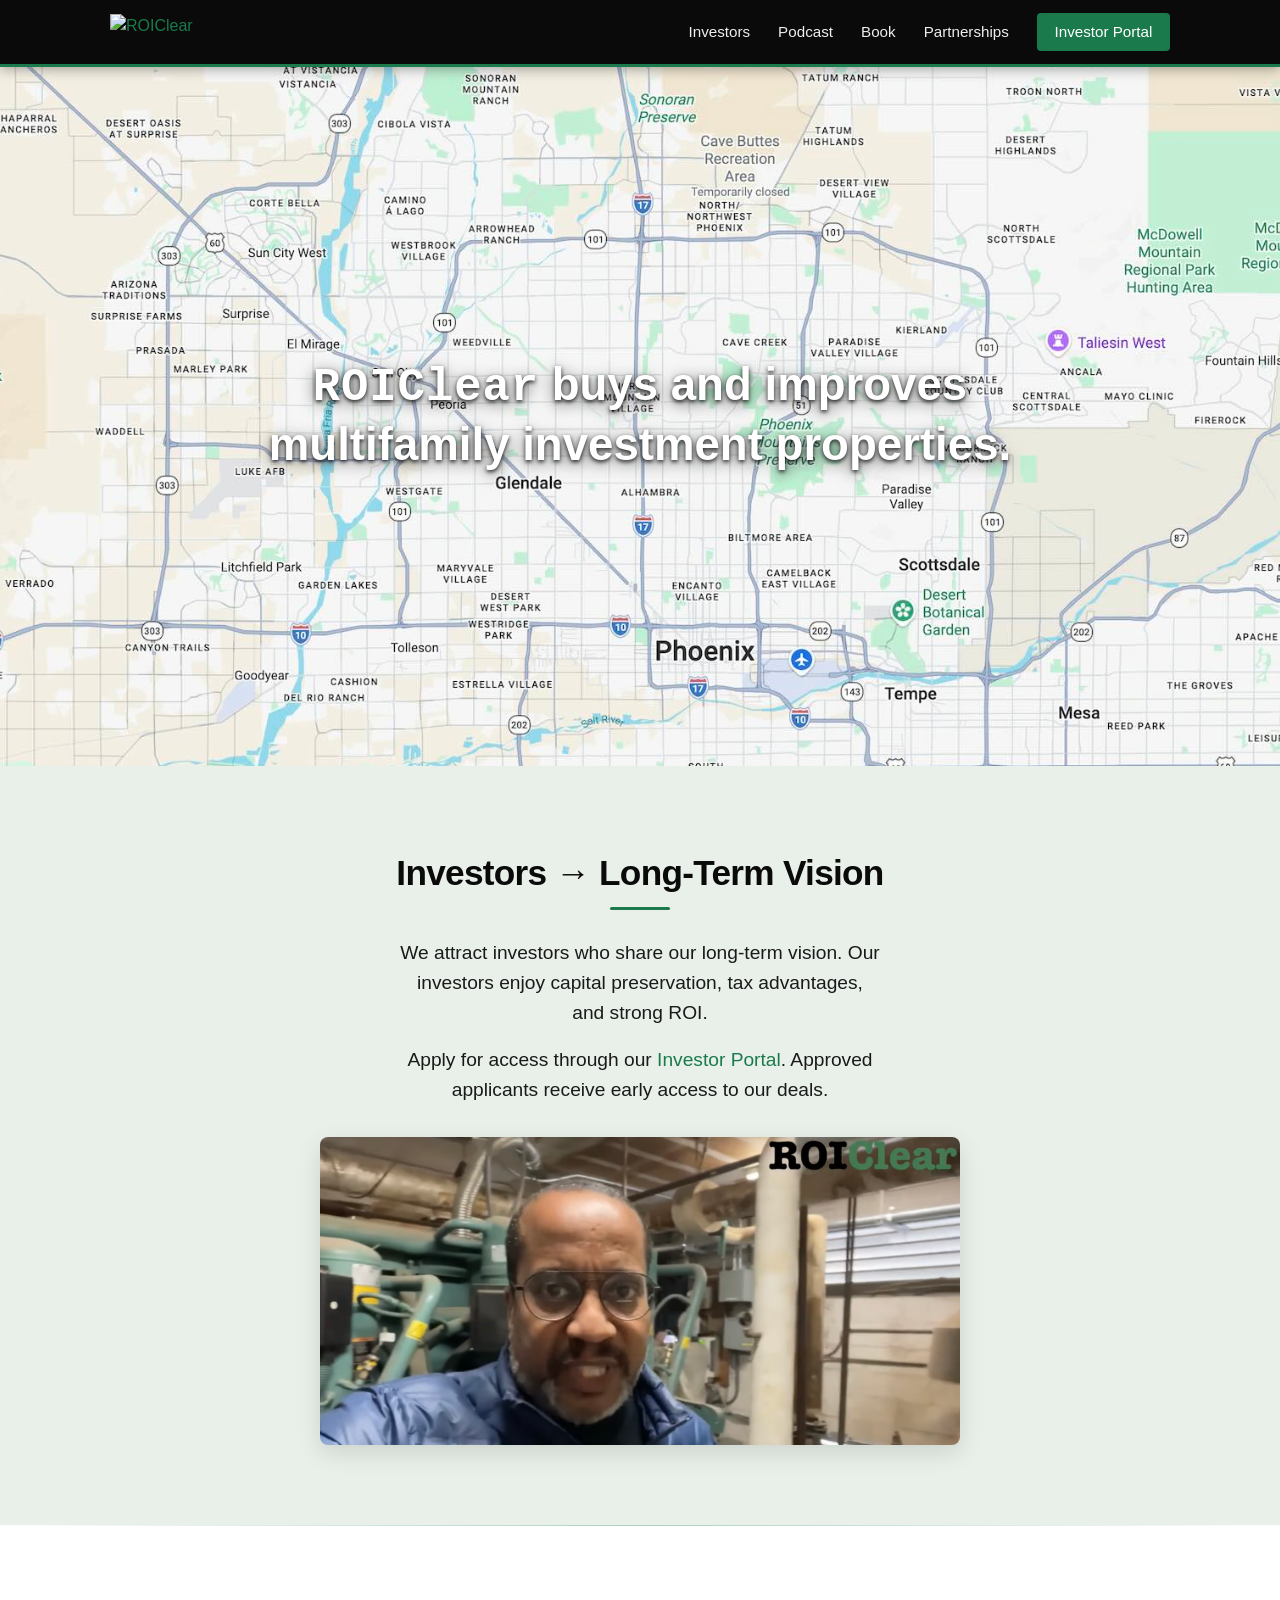
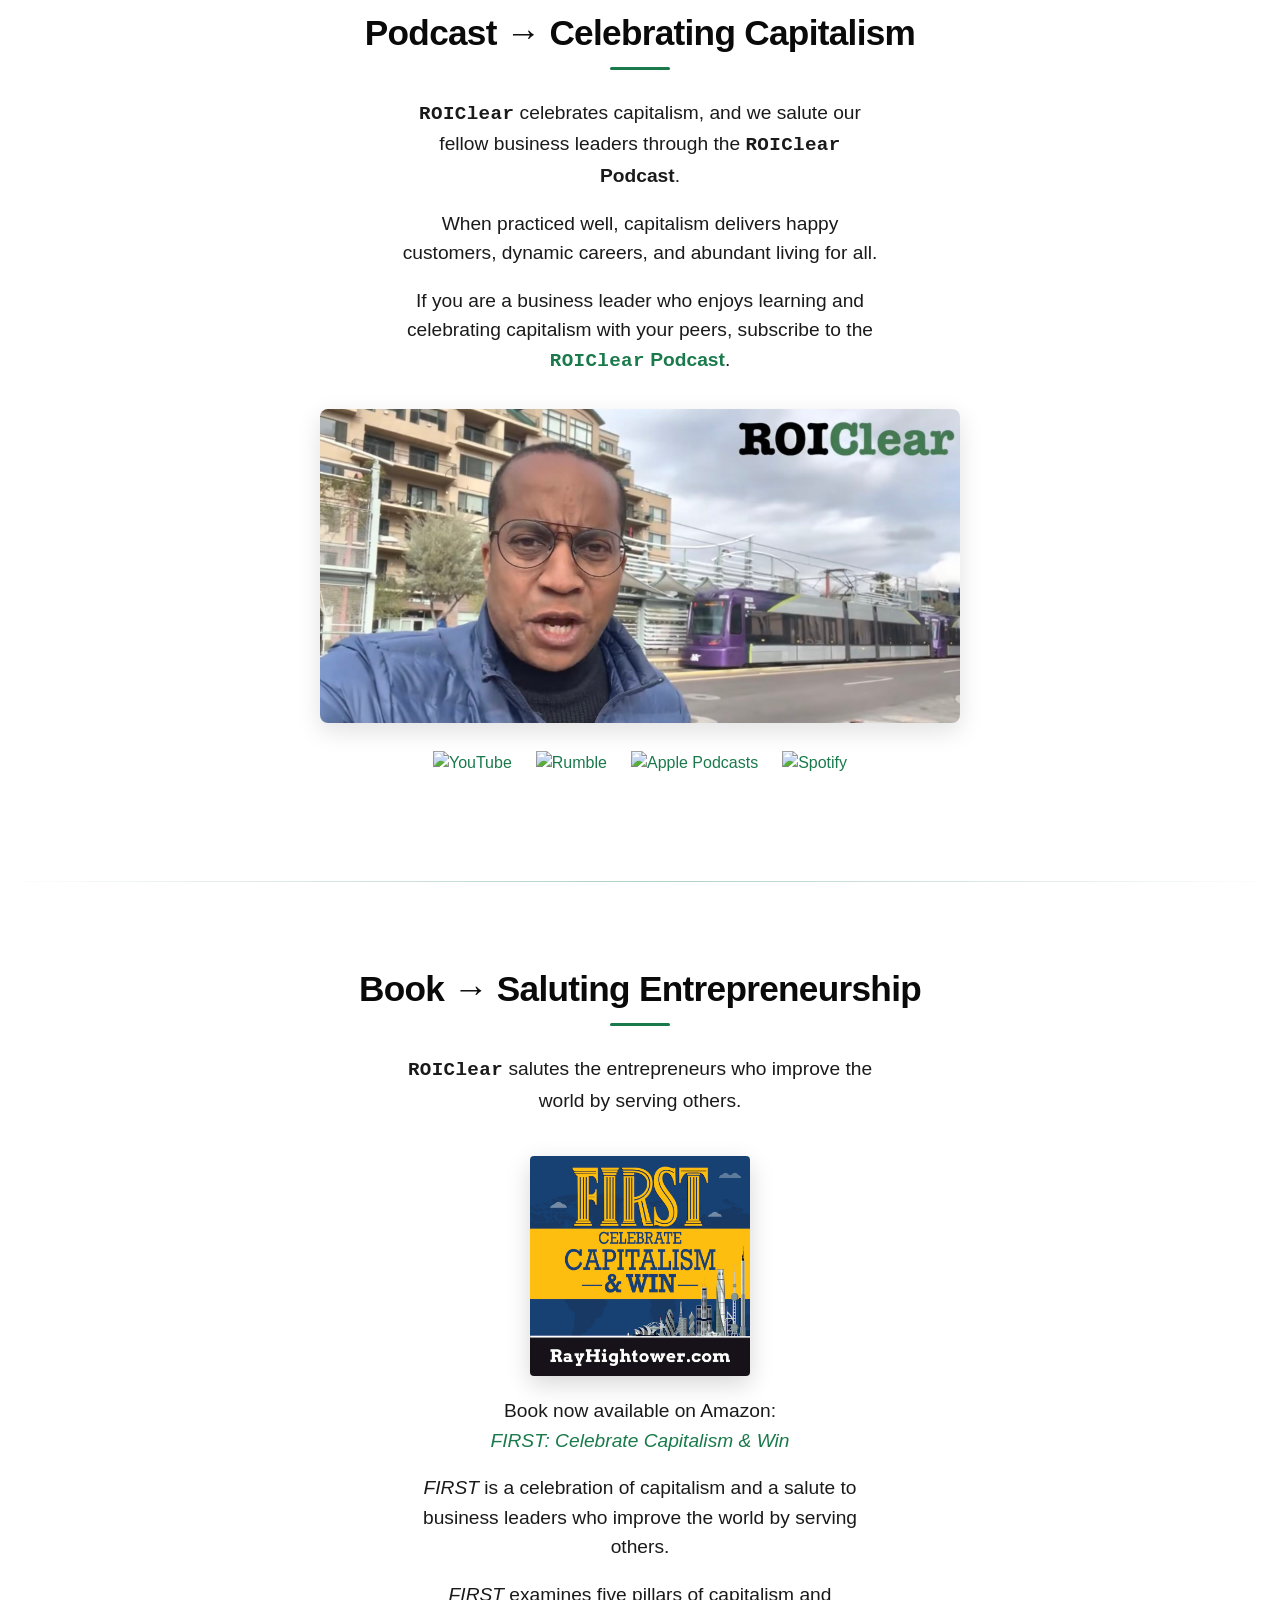
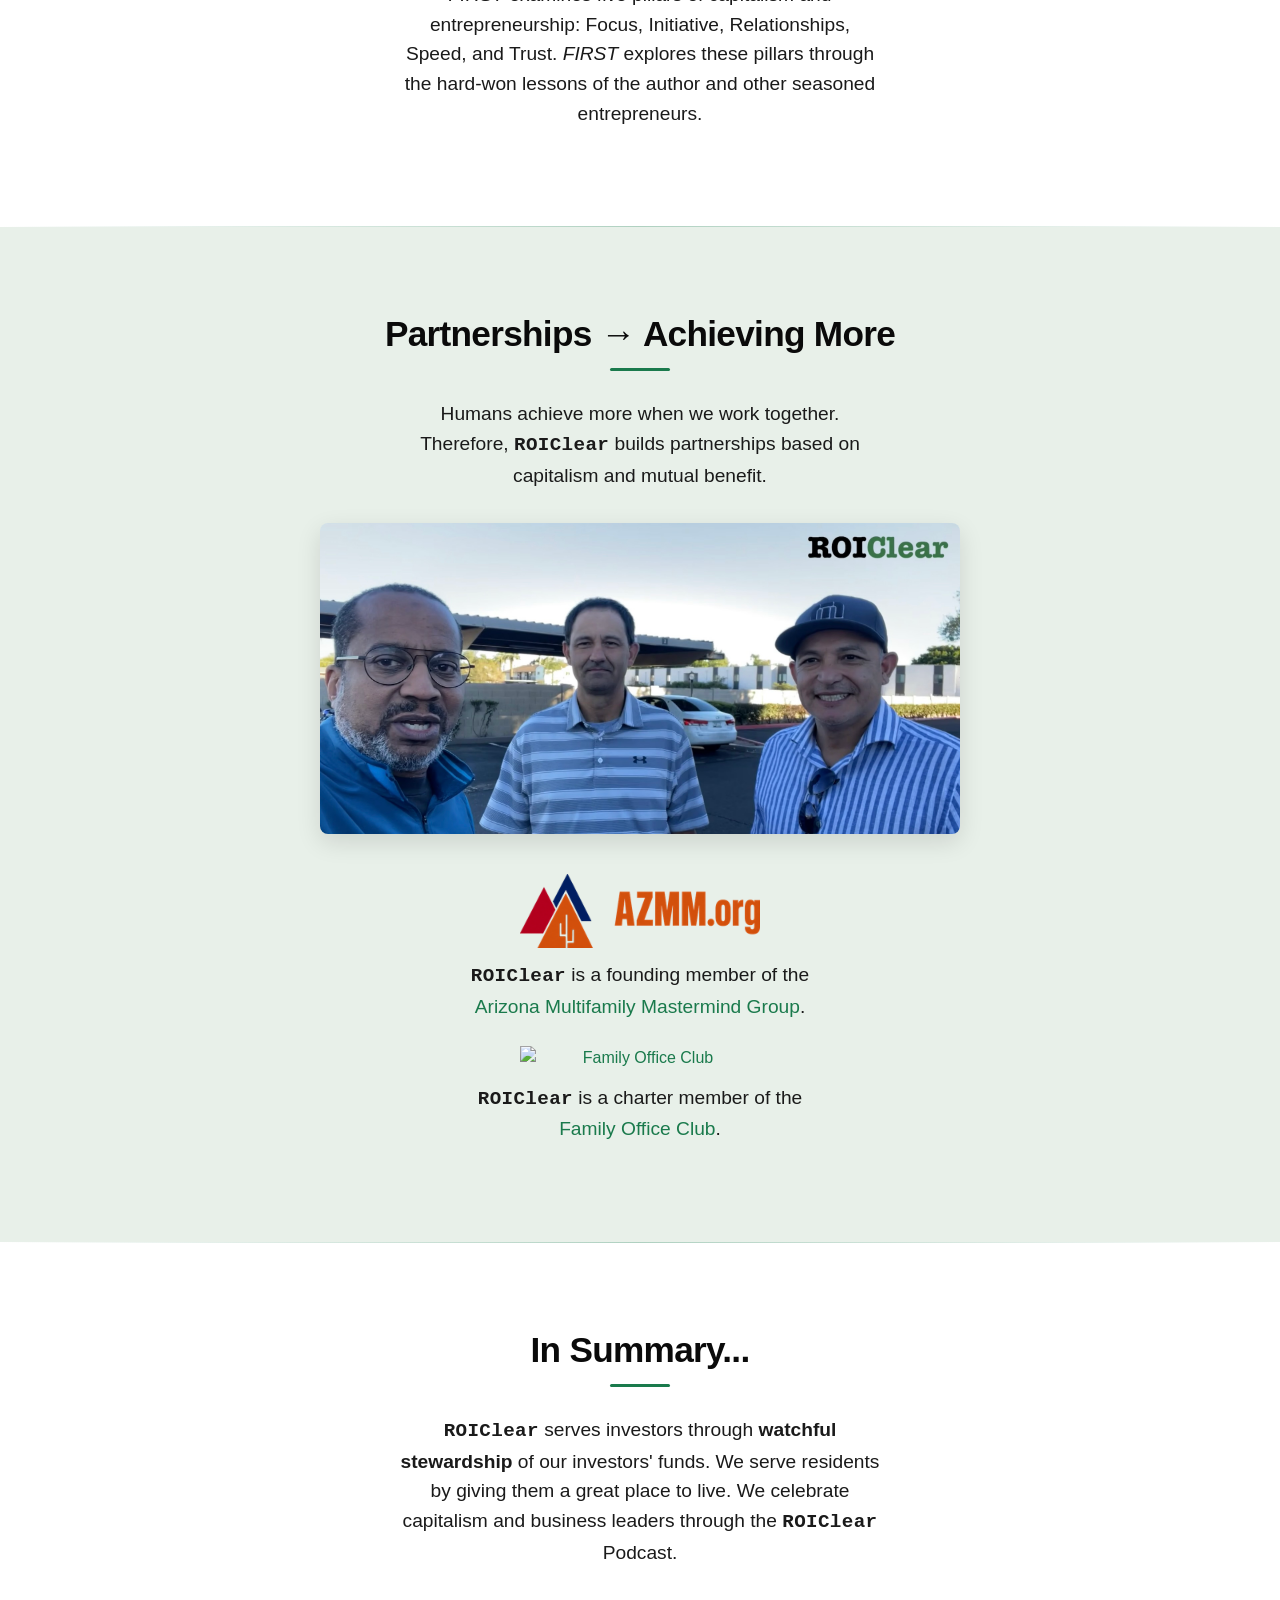
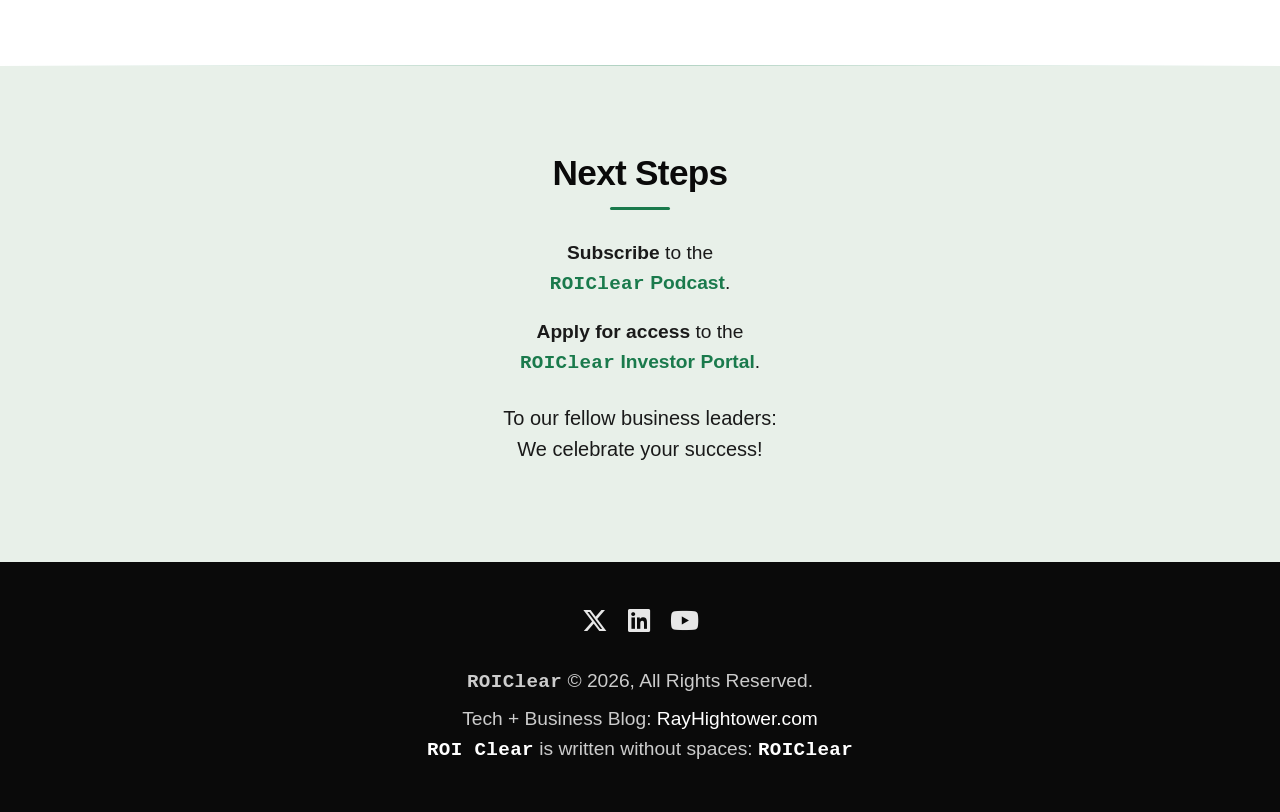
==== commit 8361ed7d: "Wordsmithing the Book section." ====
--- a/index.html
+++ b/index.html
@@ -19,7 +19,7 @@
   <link rel="stylesheet" href="https://cdnjs.cloudflare.com/ajax/libs/font-awesome/6.5.1/css/all.min.css">
 
   <!-- Main stylesheet with cache buster -->
-  <link rel="stylesheet" href="css/styles.css?v=20261004">
+  <link rel="stylesheet" href="css/styles.css?v=20261004b">
 </head>
 <body>
 
@@ -122,12 +122,6 @@
       <h2>Book → Saluting Entrepreneurship</h2>
       <p>
         <span class="brand">ROIClear</span> salutes the entrepreneurs who improve the world by serving others.
-      </p>
-      <p>
-        That salute is the new book, <a href="https://www.amazon.com/FIRST-Celebrate-Capitalism-Raymond-Hightower/dp/B0HLMCG4DP"><em>FIRST: Celebrate Capitalism &amp; Win</em></a>.
-      </p>
-      <p>
-        Available now on Amazon Kindle, paperback, and hardback. Audible by October 15, 2026.
       </p>
 
       <div class="book-promo">
@@ -140,13 +134,14 @@
                height="400">
         </a>
         <p>
+          Book now available on Amazon:<br>
           <a href="https://www.amazon.com/FIRST-Celebrate-Capitalism-Raymond-Hightower/dp/B0HLMCG4DP"><em>FIRST: Celebrate Capitalism &amp; Win</em></a>
         </p>
         <p>
           <em>FIRST</em> is a celebration of capitalism and a salute to business leaders who improve the world by serving others.
         </p>
         <p>
-          <a class="btn-nav" href="https://www.amazon.com/FIRST-Celebrate-Capitalism-Raymond-Hightower/dp/B0HLMCG4DP">Buy on Amazon</a>
+          <em>FIRST</em> examines five pillars of capitalism and entrepreneurship: Focus, Initiative, Relationships, Speed, and Trust. <em>FIRST</em> explores these pillars through the hard-won lessons of the author and other seasoned entrepreneurs.
         </p>
       </div>
     </div>
@@ -203,9 +198,6 @@
       <h2>Next Steps</h2>
       <p>
         <strong>Subscribe</strong> to the<br><a href="https://www.youtube.com/@ROIClear"><strong><span class="brand">ROIClear</span> Podcast</strong></a>.
-      </p>
-      <p>
-        <strong>Read</strong><br><a href="https://www.amazon.com/FIRST-Celebrate-Capitalism-Raymond-Hightower/dp/B0HLMCG4DP"><strong><em>FIRST: Celebrate Capitalism &amp; Win</em></strong></a>.
       </p>
       <p>
         <strong>Apply for access</strong> to the<br><a href="https://roiclear.cashflowportal.com"><strong><span class="brand">ROIClear</span> Investor Portal</strong></a>.
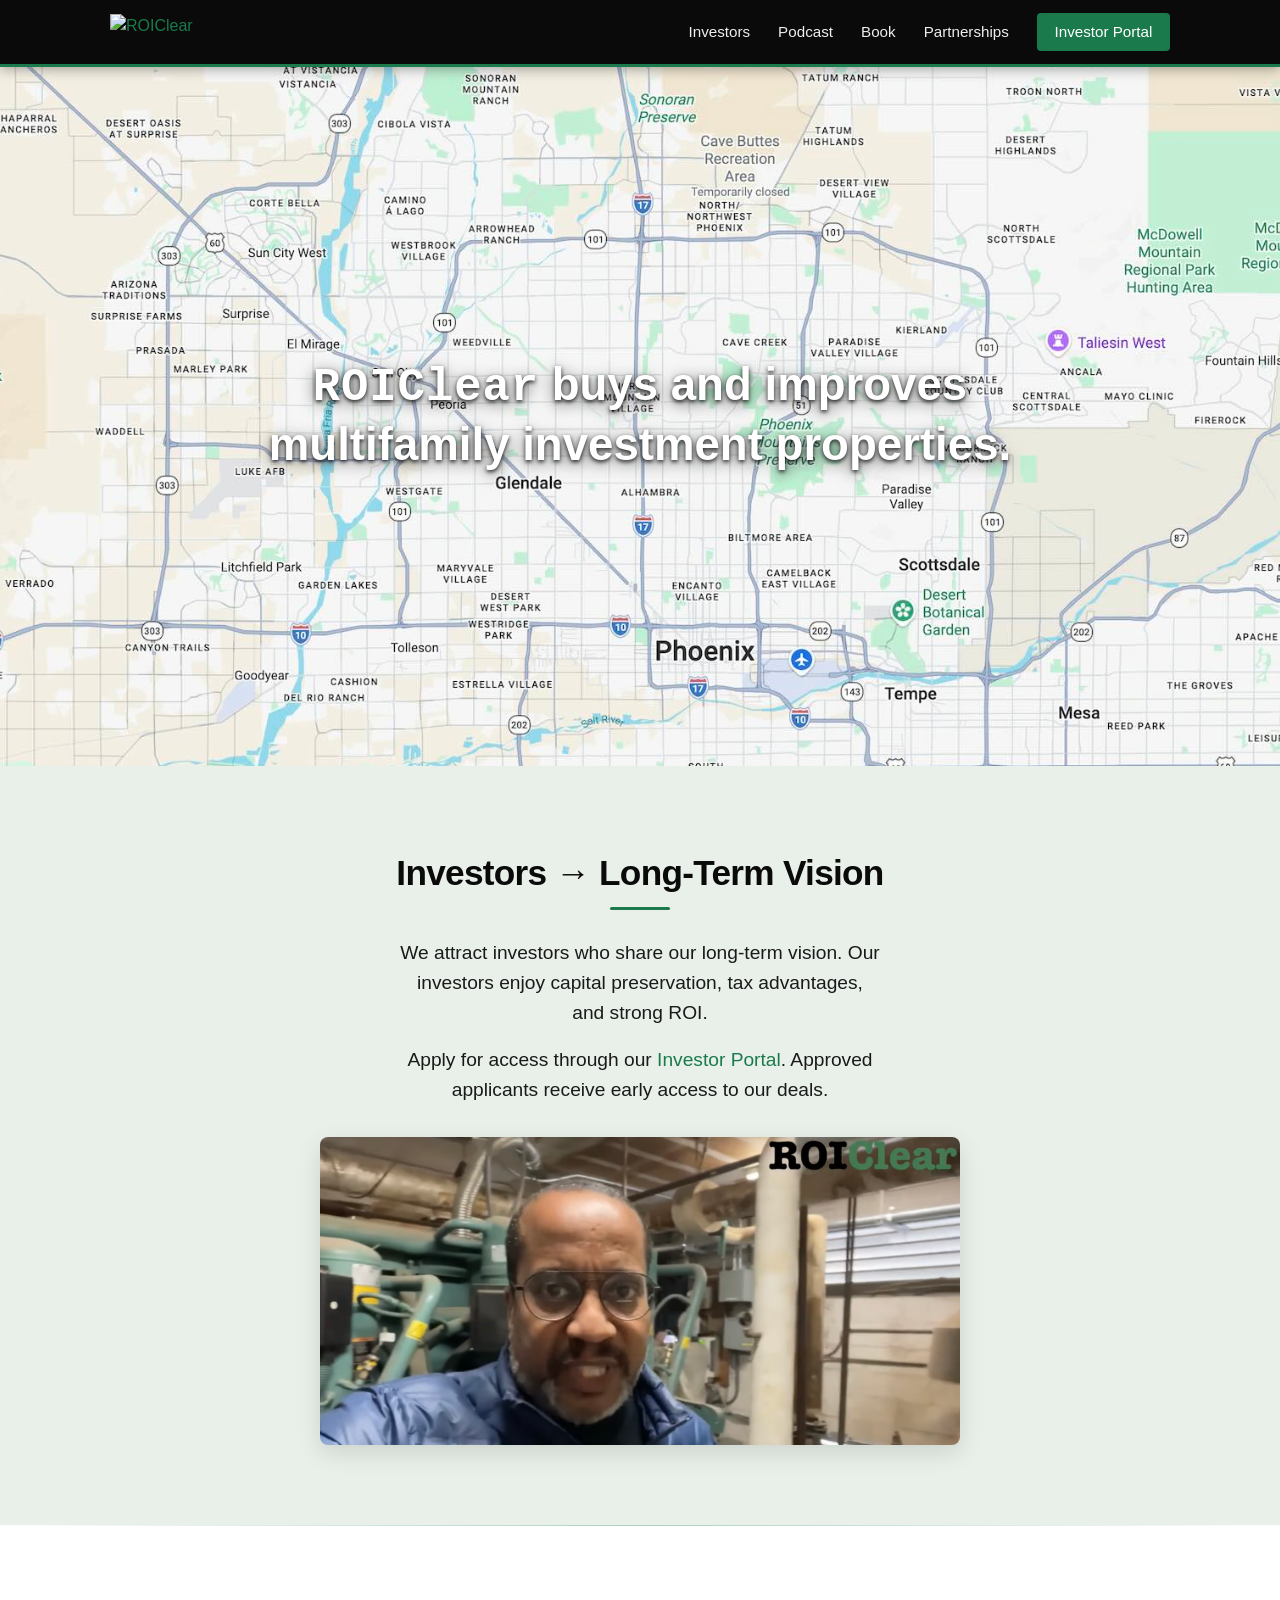
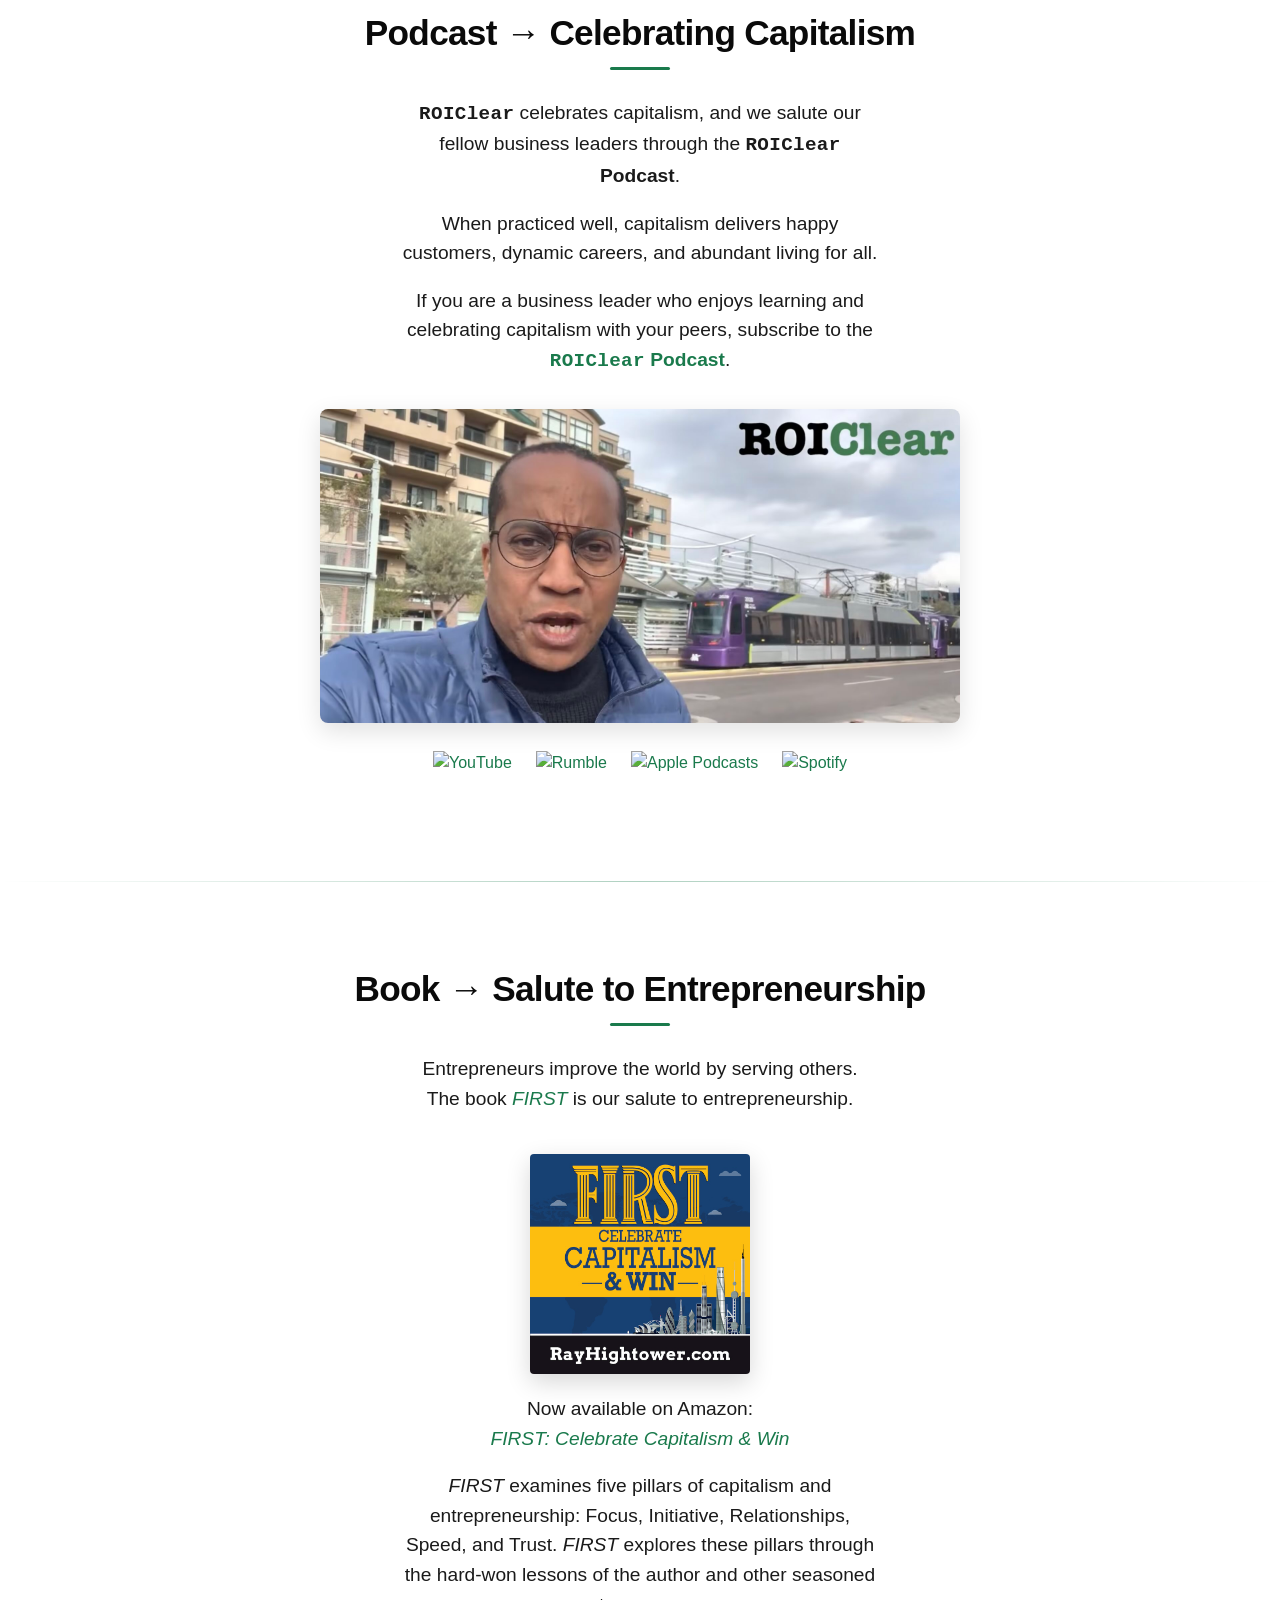
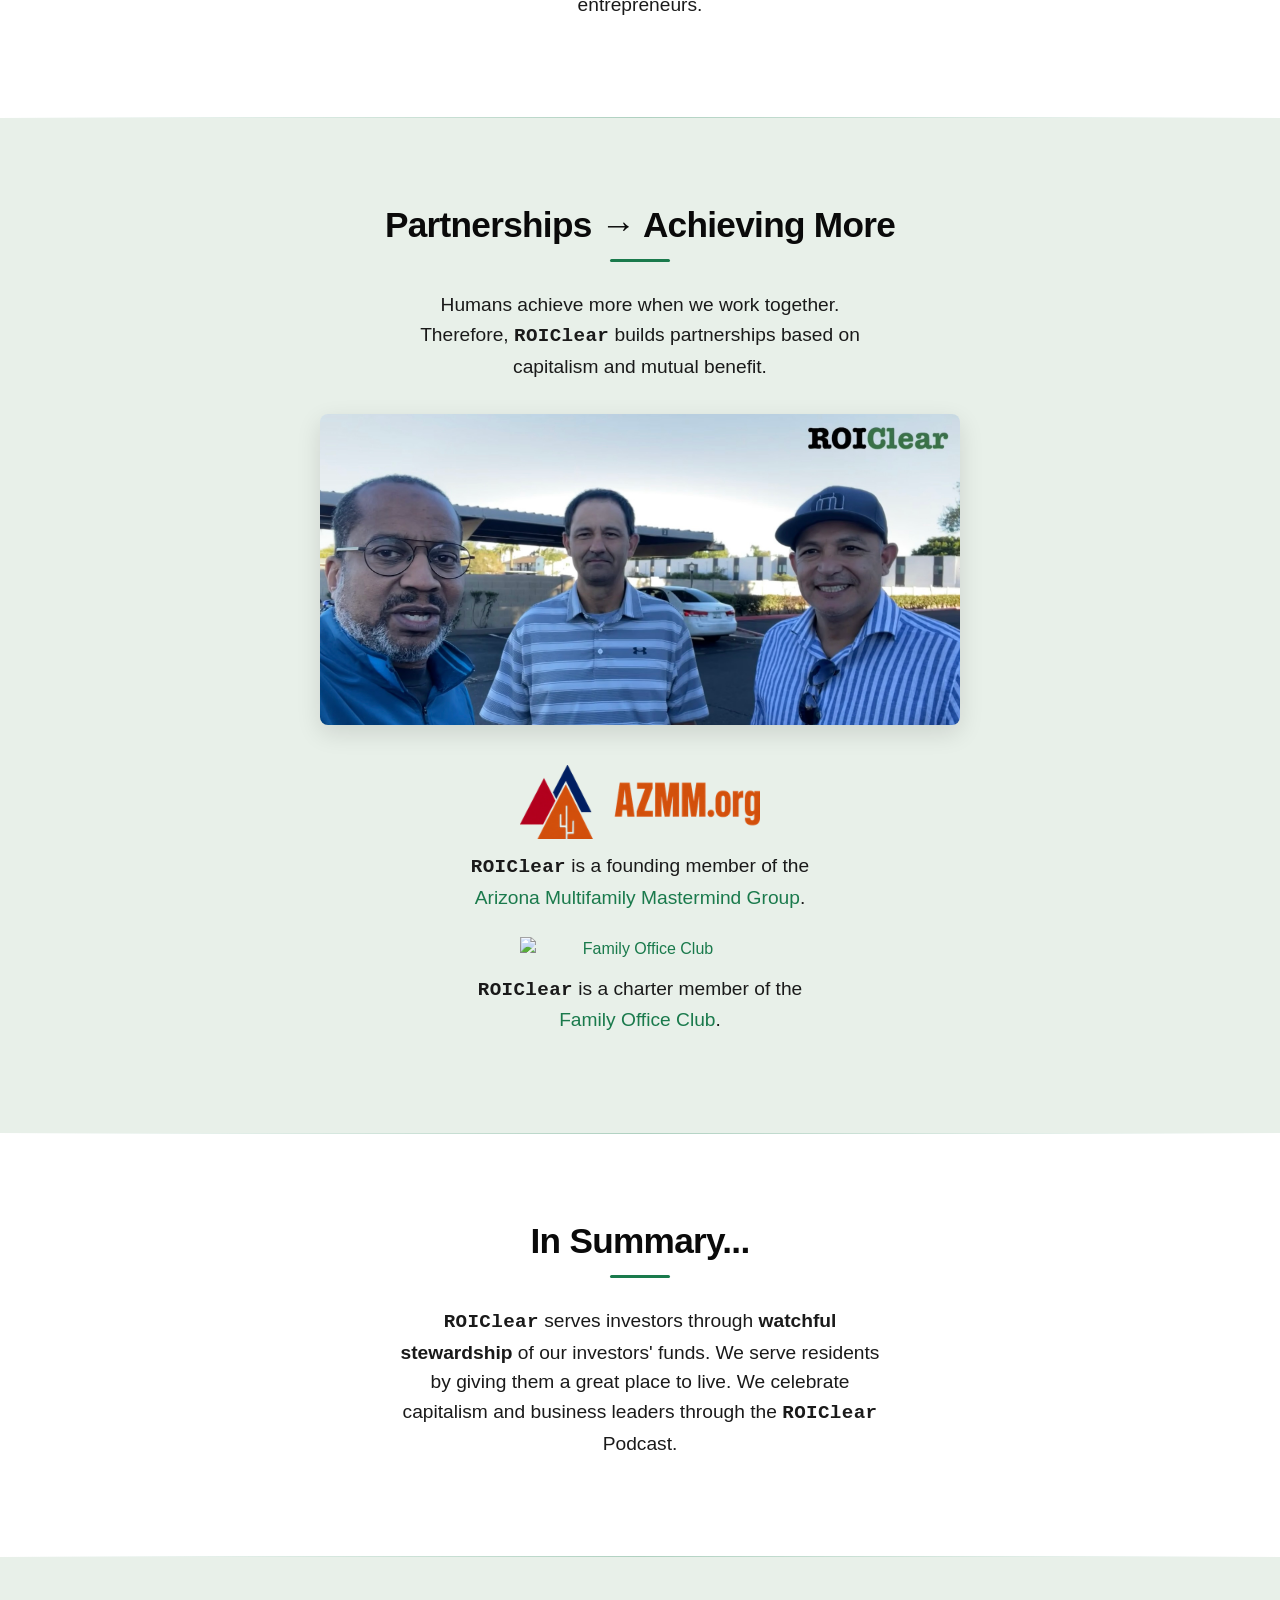
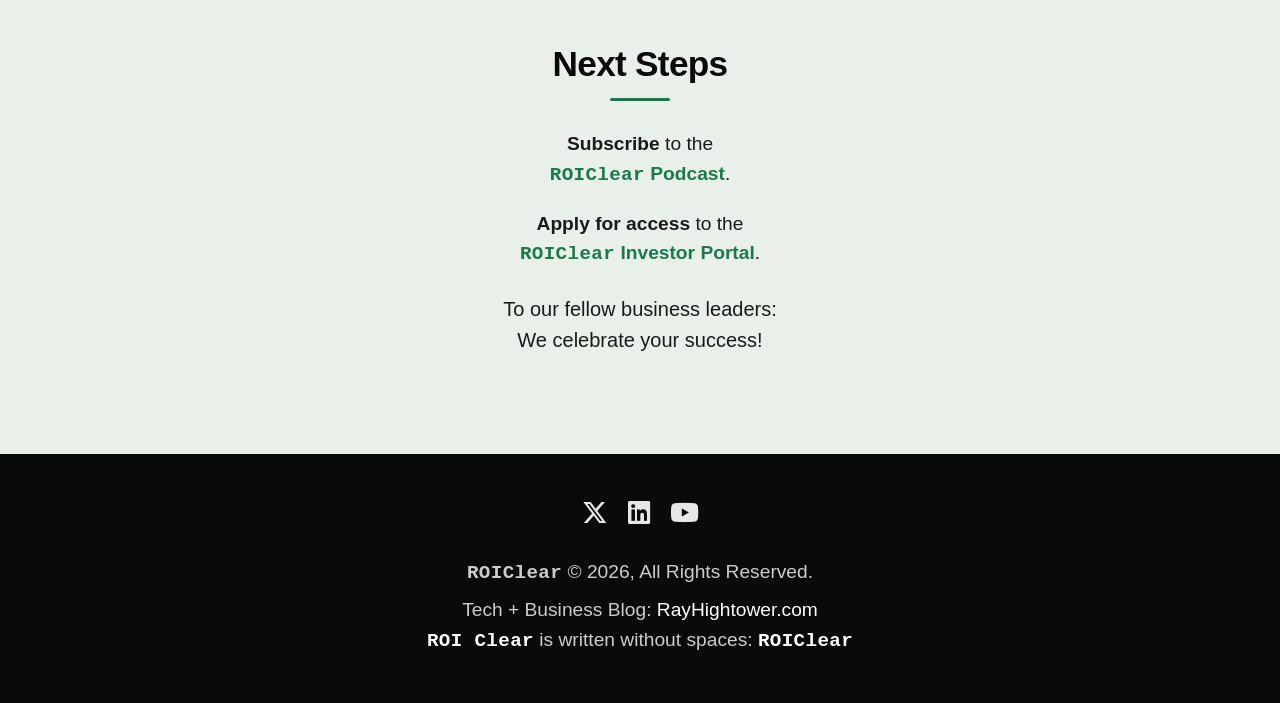
==== commit 368928db: "More wordsmithing for the Book section." ====
--- a/index.html
+++ b/index.html
@@ -116,12 +116,13 @@
 
   <hr class="section-divider">
 
-  <!-- ===== Book → Saluting Entrepreneurship ===== -->
+  <!-- ===== Book → Salute to Entrepreneurship ===== -->
   <section id="book" class="section">
     <div class="container">
-      <h2>Book → Saluting Entrepreneurship</h2>
-      <p>
-        <span class="brand">ROIClear</span> salutes the entrepreneurs who improve the world by serving others.
+      <h2>Book → Salute to Entrepreneurship</h2>
+      <p>
+        Entrepreneurs improve the world by serving others.<br/> 
+        The book <a href="https://www.amazon.com/FIRST-Celebrate-Capitalism-Raymond-Hightower/dp/B0HLMCG4DP"><em>FIRST</em></a> is our salute to entrepreneurship.
       </p>
 
       <div class="book-promo">
@@ -134,11 +135,8 @@
                height="400">
         </a>
         <p>
-          Book now available on Amazon:<br>
+          Now available on Amazon:<br>
           <a href="https://www.amazon.com/FIRST-Celebrate-Capitalism-Raymond-Hightower/dp/B0HLMCG4DP"><em>FIRST: Celebrate Capitalism &amp; Win</em></a>
-        </p>
-        <p>
-          <em>FIRST</em> is a celebration of capitalism and a salute to business leaders who improve the world by serving others.
         </p>
         <p>
           <em>FIRST</em> examines five pillars of capitalism and entrepreneurship: Focus, Initiative, Relationships, Speed, and Trust. <em>FIRST</em> explores these pillars through the hard-won lessons of the author and other seasoned entrepreneurs.
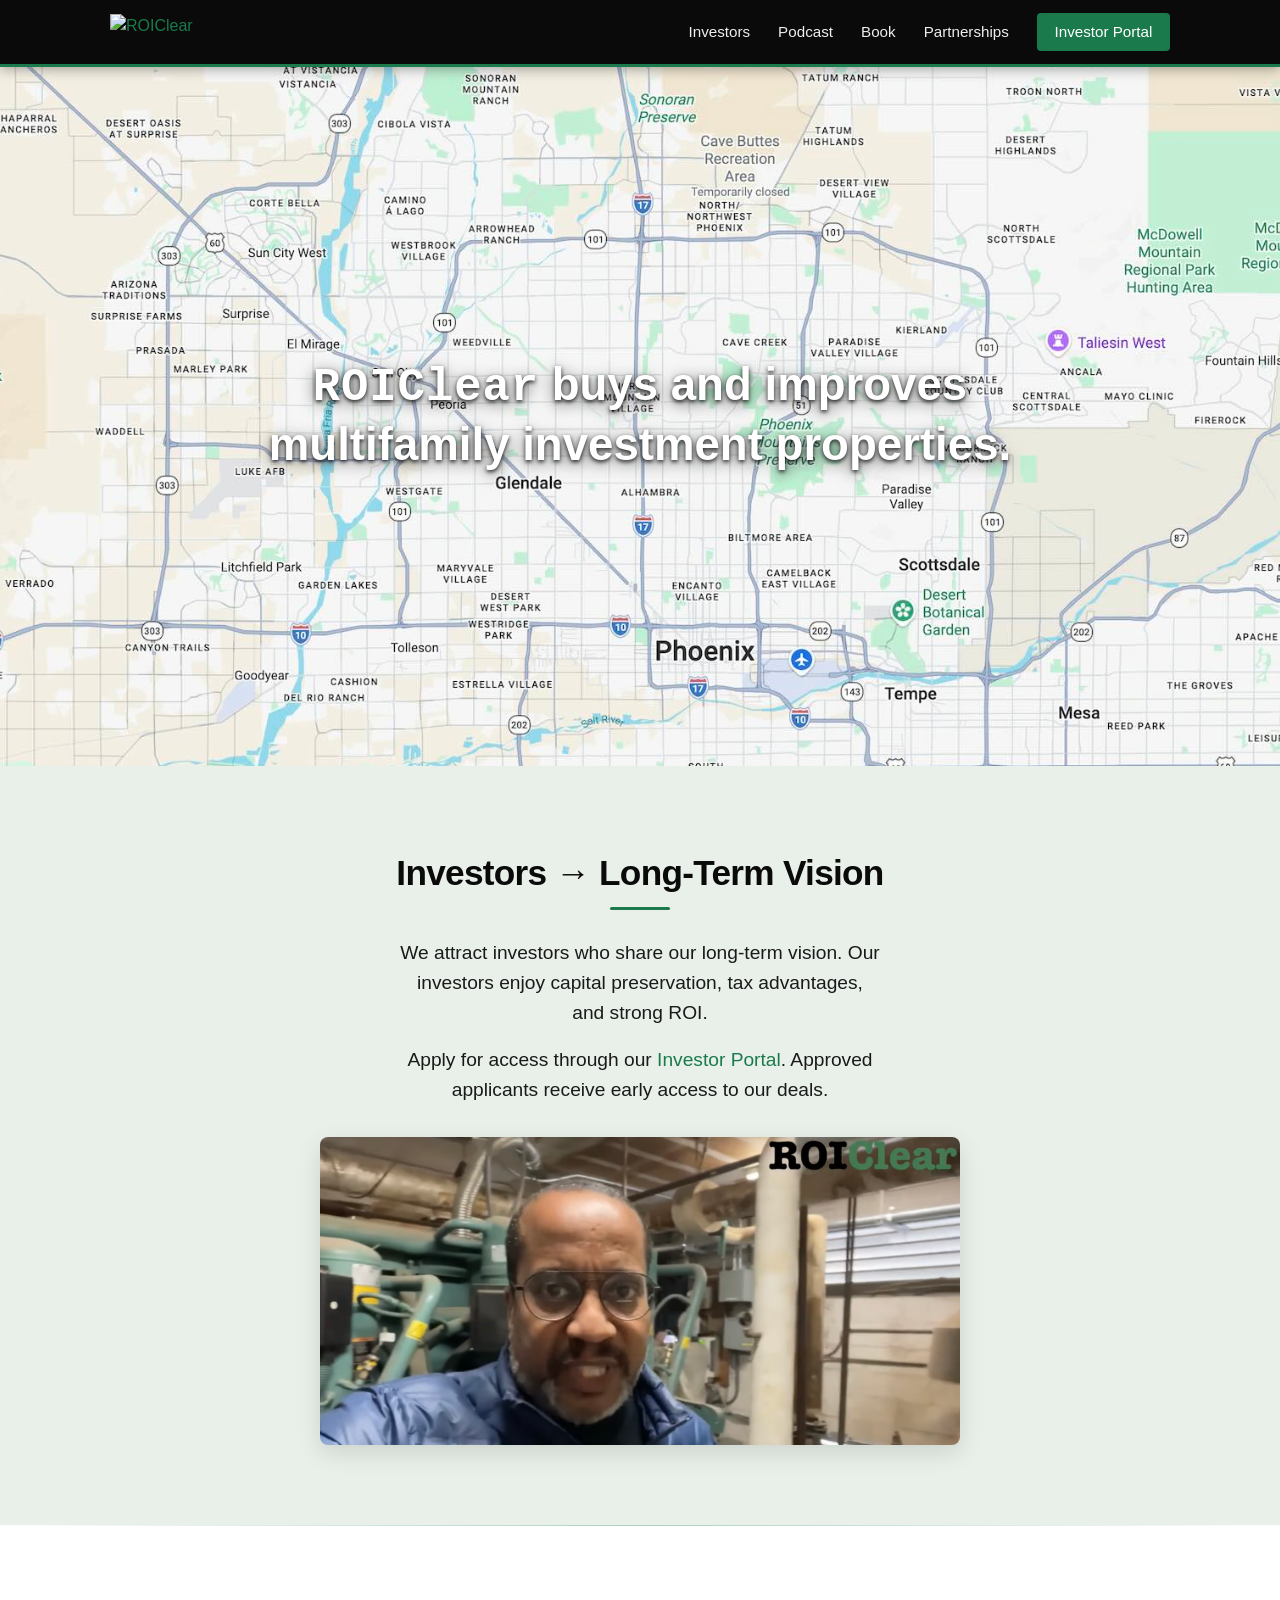
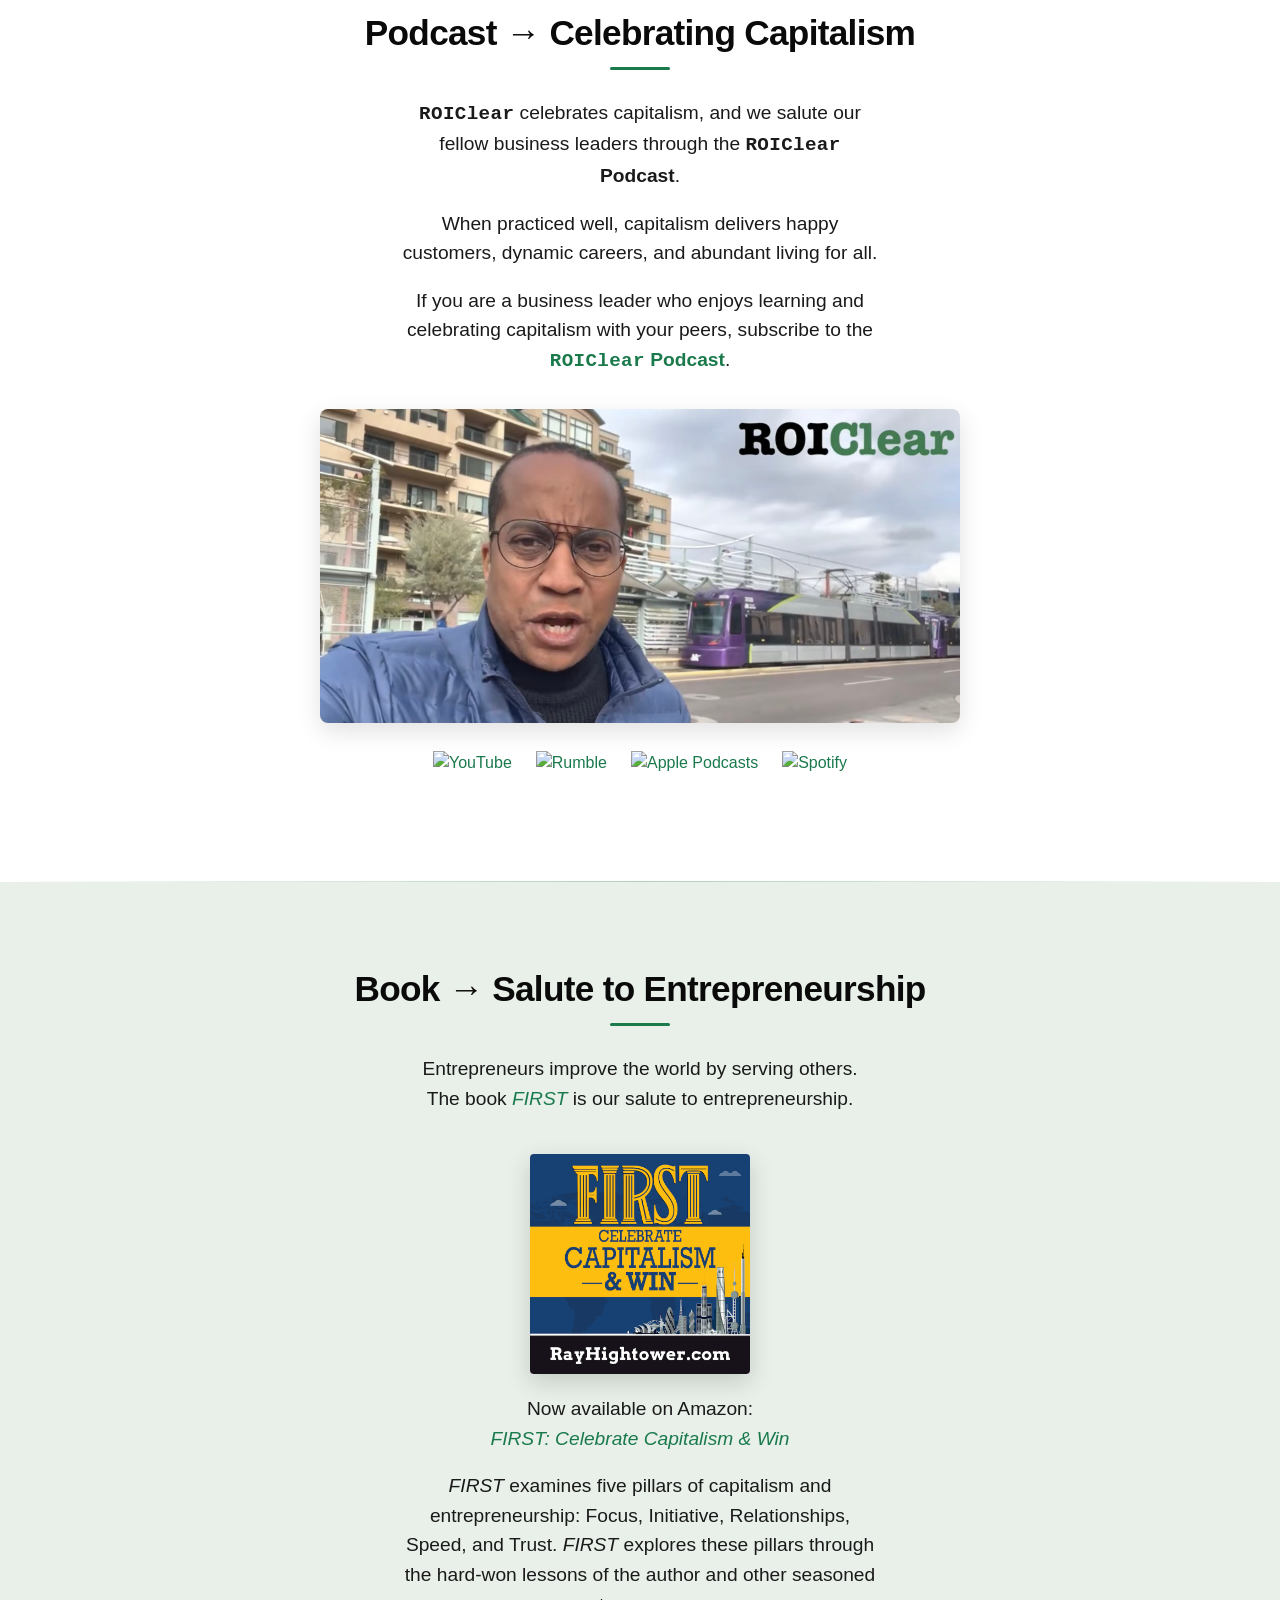
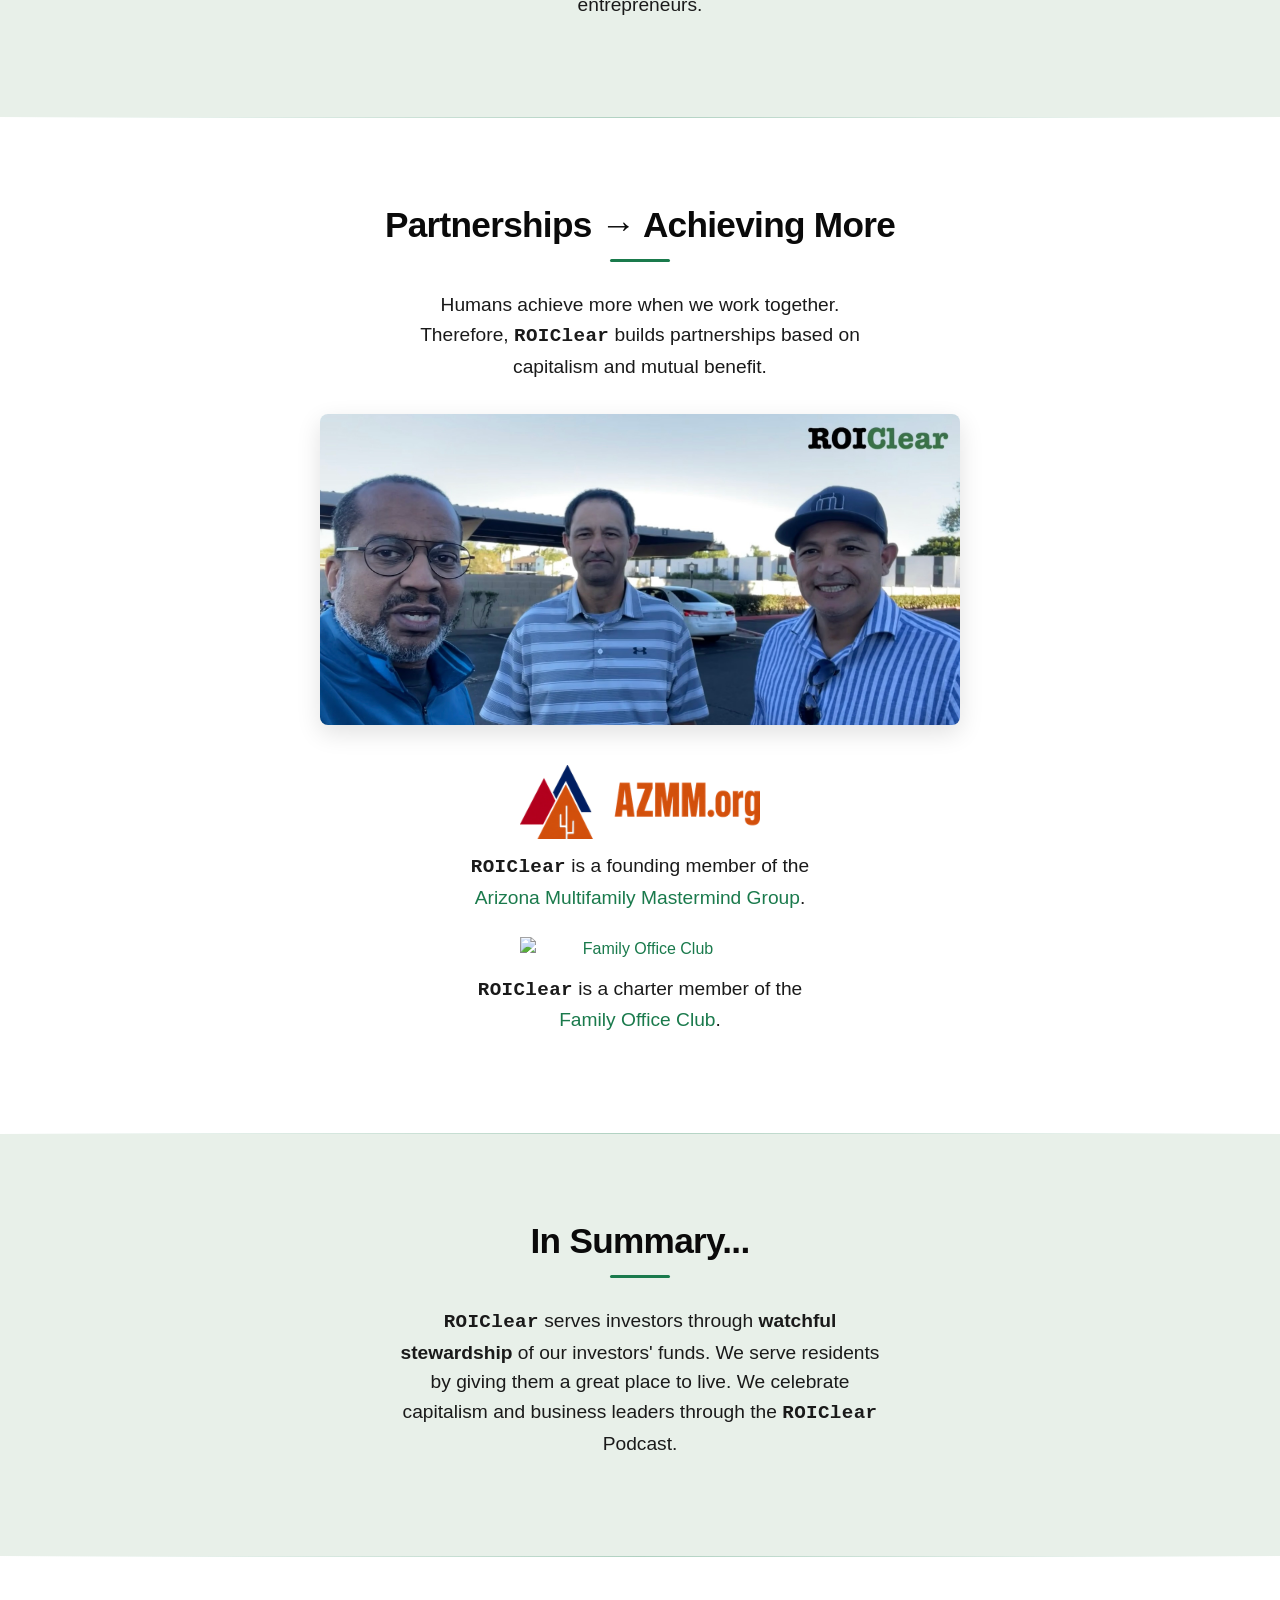
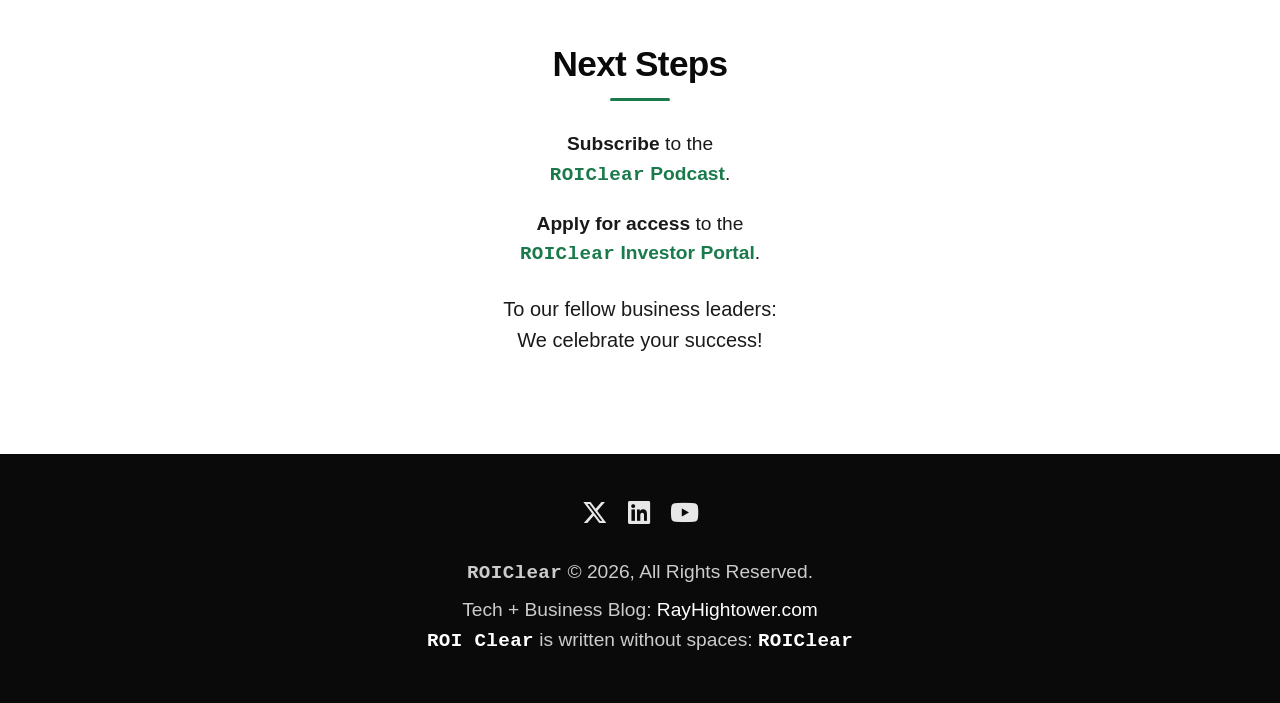
==== commit afe2a7e1: "Wordsmithing and striping." ====
--- a/index.html
+++ b/index.html
@@ -19,7 +19,7 @@
   <link rel="stylesheet" href="https://cdnjs.cloudflare.com/ajax/libs/font-awesome/6.5.1/css/all.min.css">
 
   <!-- Main stylesheet with cache buster -->
-  <link rel="stylesheet" href="css/styles.css?v=20261004b">
+  <link rel="stylesheet" href="css/styles.css?v=20261004c">
 </head>
 <body>
 
@@ -117,7 +117,7 @@
   <hr class="section-divider">
 
   <!-- ===== Book → Salute to Entrepreneurship ===== -->
-  <section id="book" class="section">
+  <section id="book" class="section section-alt">
     <div class="container">
       <h2>Book → Salute to Entrepreneurship</h2>
       <p>
@@ -148,7 +148,7 @@
   <hr class="section-divider">
 
   <!-- ===== Partnerships → Achieving More ===== -->
-  <section id="partnerships" class="section section-alt">
+  <section id="partnerships" class="section">
     <div class="container">
       <h2>Partnerships → Achieving More</h2>
       <p>
@@ -181,7 +181,7 @@
   <hr class="section-divider">
 
   <!-- ===== In Summary ===== -->
-  <section class="section">
+  <section class="section section-alt">
     <div class="container">
       <h2>In Summary...</h2>
       <p><span class="brand">ROIClear</span> serves investors through <strong>watchful stewardship</strong> of our investors' funds. We serve residents by giving them a great place to live. We celebrate capitalism and business leaders through the <span class="brand">ROIClear</span> Podcast.</p>
@@ -191,7 +191,7 @@
   <hr class="section-divider">
 
   <!-- ===== Next Steps ===== -->
-  <section class="section section-alt next-steps">
+  <section class="section next-steps">
     <div class="container">
       <h2>Next Steps</h2>
       <p>
--- a/css/styles.css
+++ b/css/styles.css
@@ -439,7 +439,7 @@
 
 /* ===== Next Steps & Footer ===== */
 .next-steps {
-  background: var(--light-bg);
+  background: var(--white);
 }
 
 .closing {
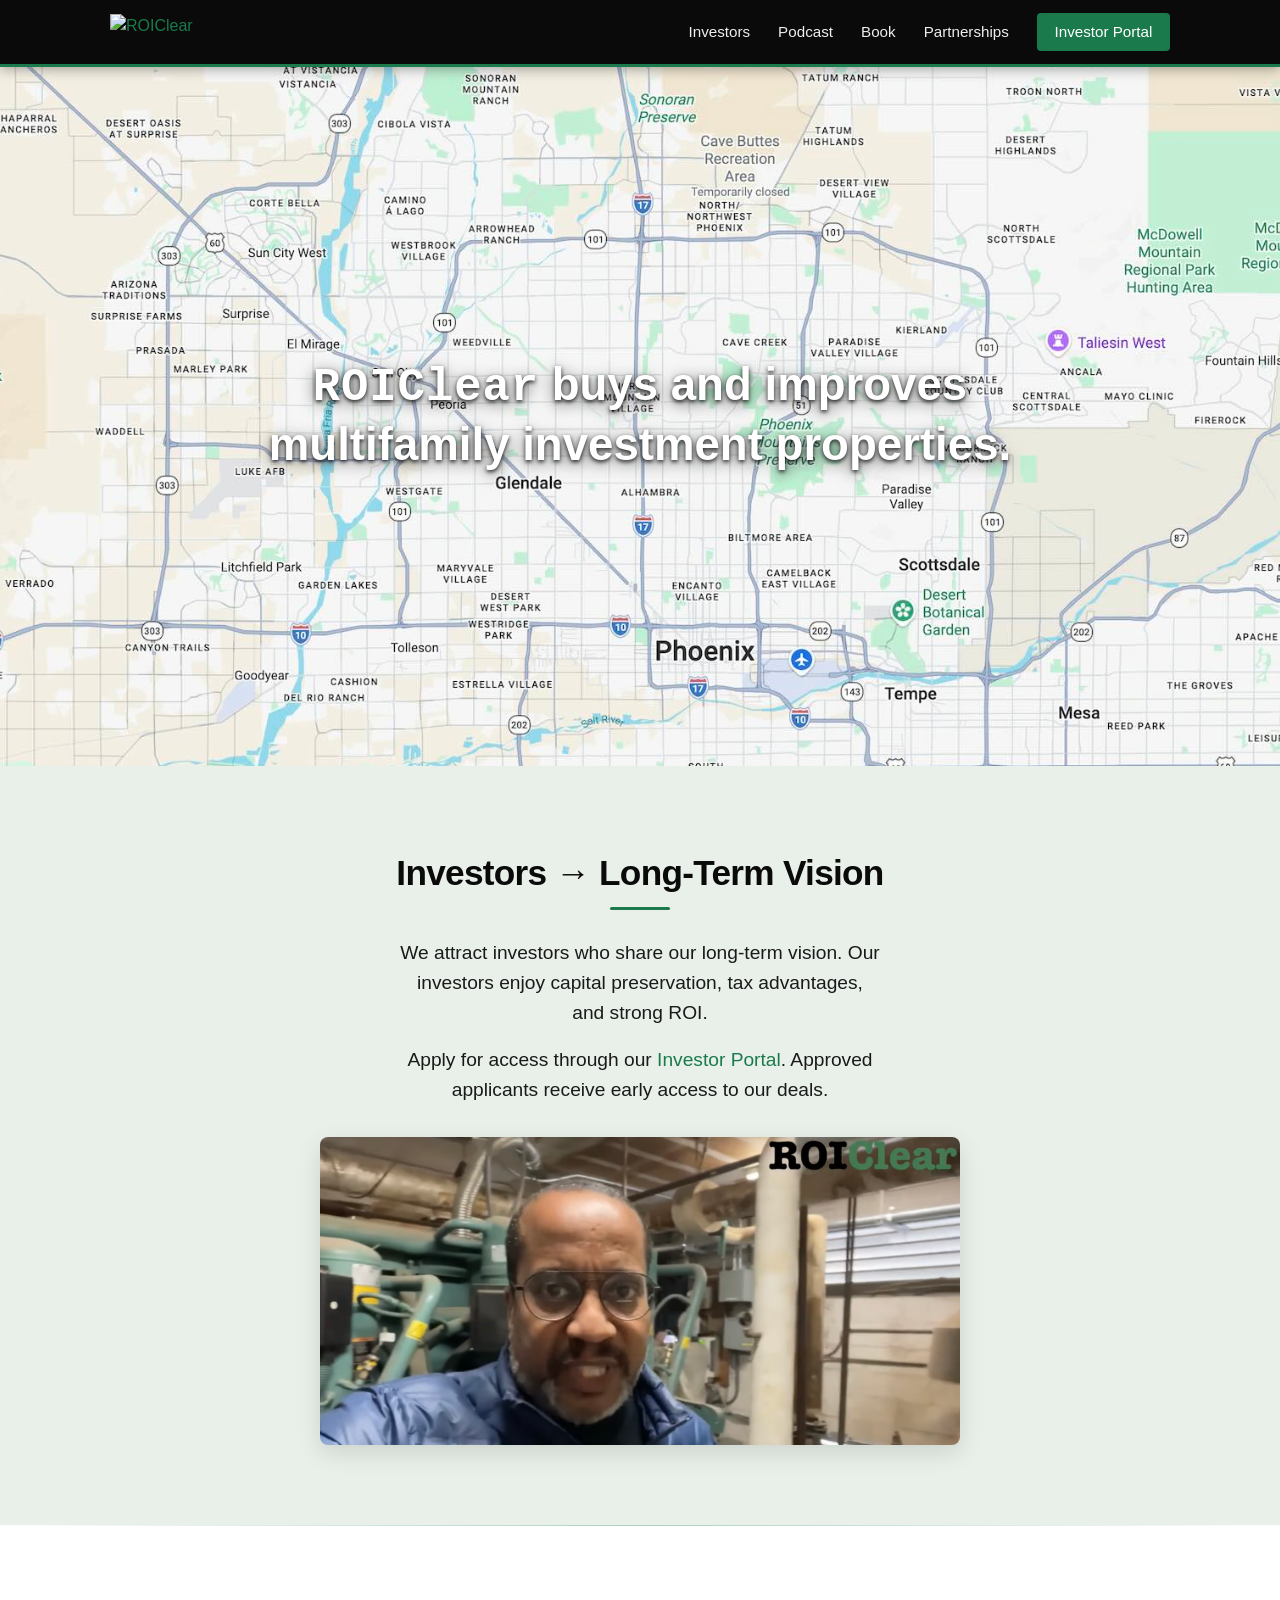
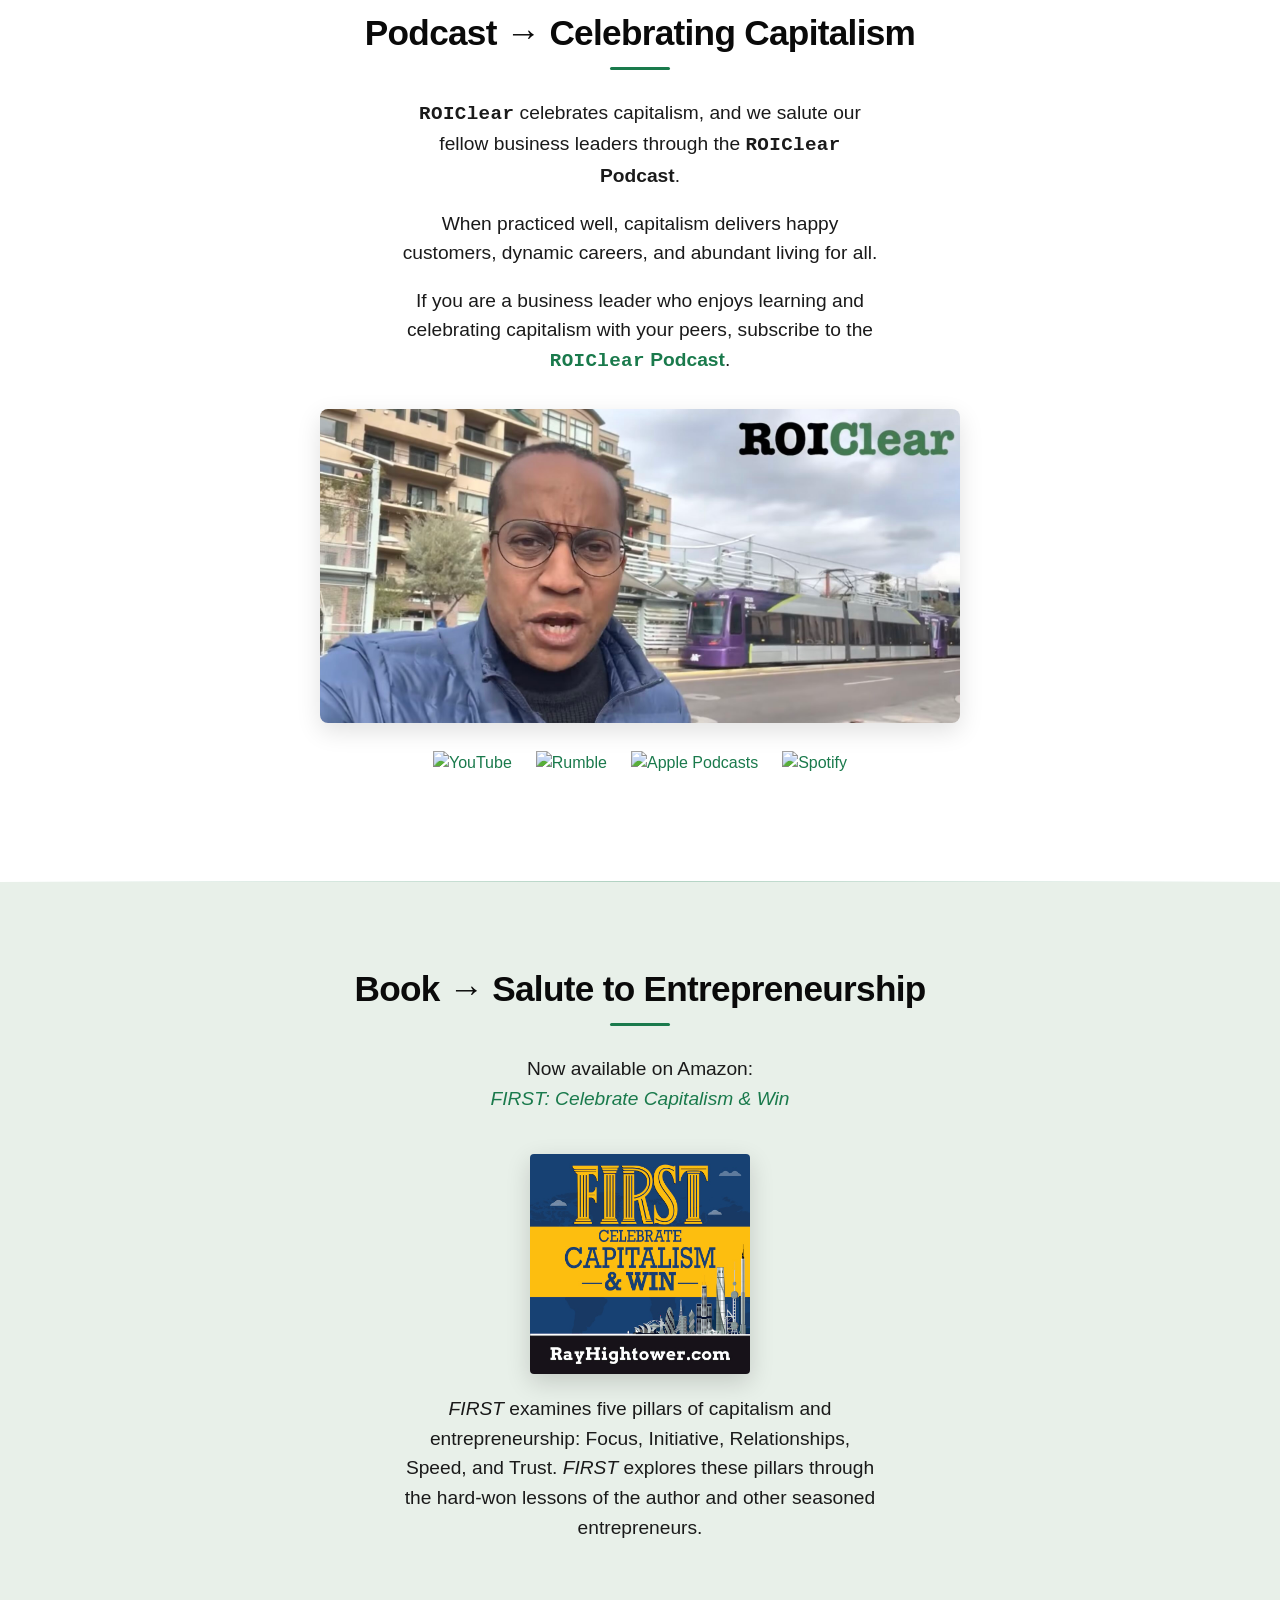
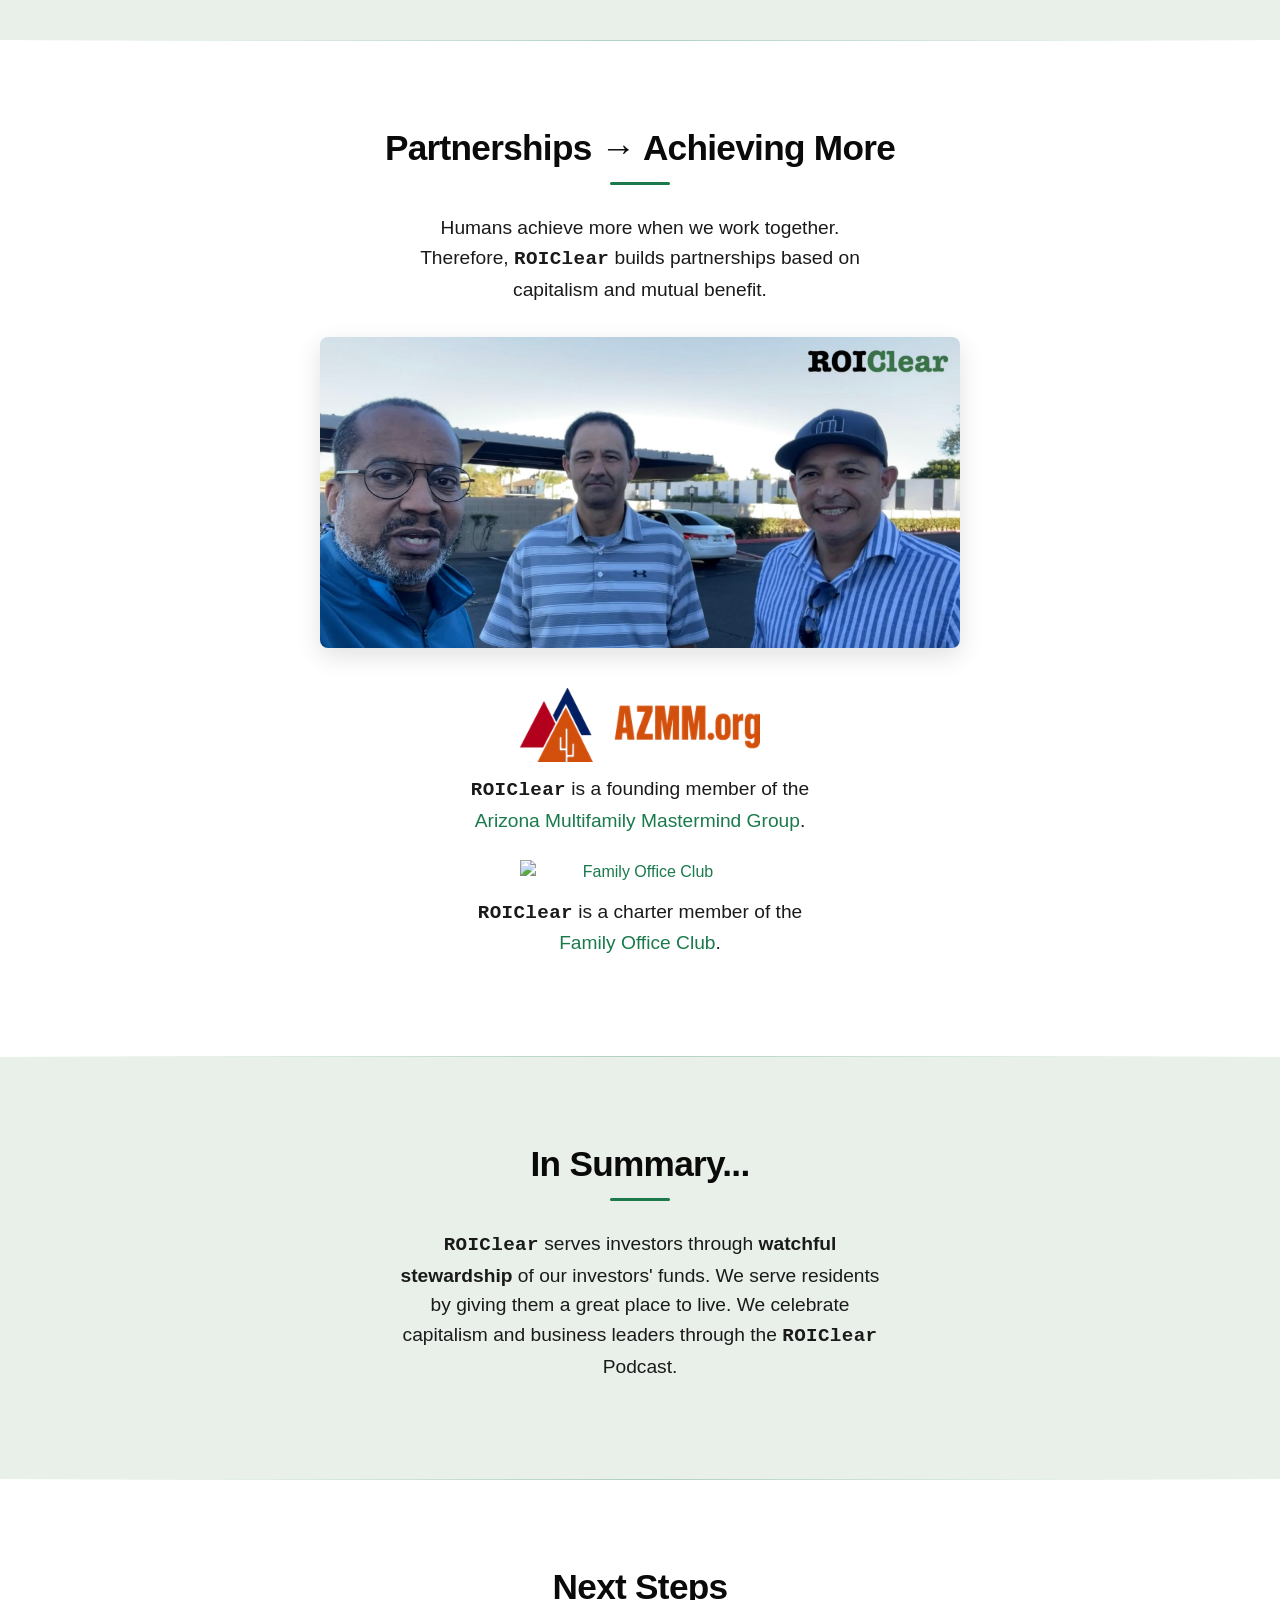
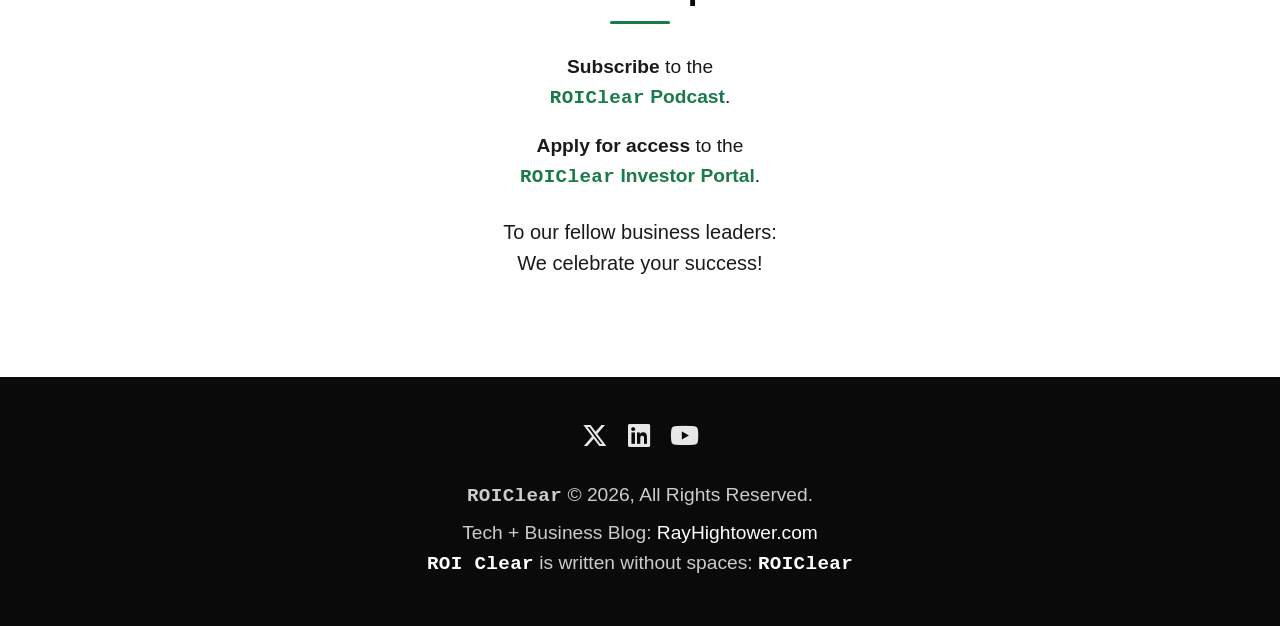
==== commit 3bf01724: "Wordsmithing the Book section." ====
--- a/index.html
+++ b/index.html
@@ -121,10 +121,10 @@
     <div class="container">
       <h2>Book → Salute to Entrepreneurship</h2>
       <p>
-        Entrepreneurs improve the world by serving others.<br/> 
-        The book <a href="https://www.amazon.com/FIRST-Celebrate-Capitalism-Raymond-Hightower/dp/B0HLMCG4DP"><em>FIRST</em></a> is our salute to entrepreneurship.
-      </p>
-
+          Now available on Amazon:<br>
+          <a href="https://www.amazon.com/FIRST-Celebrate-Capitalism-Raymond-Hightower/dp/B0HLMCG4DP"><em>FIRST: Celebrate Capitalism &amp; Win</em></a>
+      </p>
+      
       <div class="book-promo">
         <a href="https://www.amazon.com/FIRST-Celebrate-Capitalism-Raymond-Hightower/dp/B0HLMCG4DP">
           <img src="/assets/FIRST-Celebrate-Capitalism-and-Win-audible.jpg"
@@ -135,10 +135,6 @@
                height="400">
         </a>
         <p>
-          Now available on Amazon:<br>
-          <a href="https://www.amazon.com/FIRST-Celebrate-Capitalism-Raymond-Hightower/dp/B0HLMCG4DP"><em>FIRST: Celebrate Capitalism &amp; Win</em></a>
-        </p>
-        <p>
           <em>FIRST</em> examines five pillars of capitalism and entrepreneurship: Focus, Initiative, Relationships, Speed, and Trust. <em>FIRST</em> explores these pillars through the hard-won lessons of the author and other seasoned entrepreneurs.
         </p>
       </div>
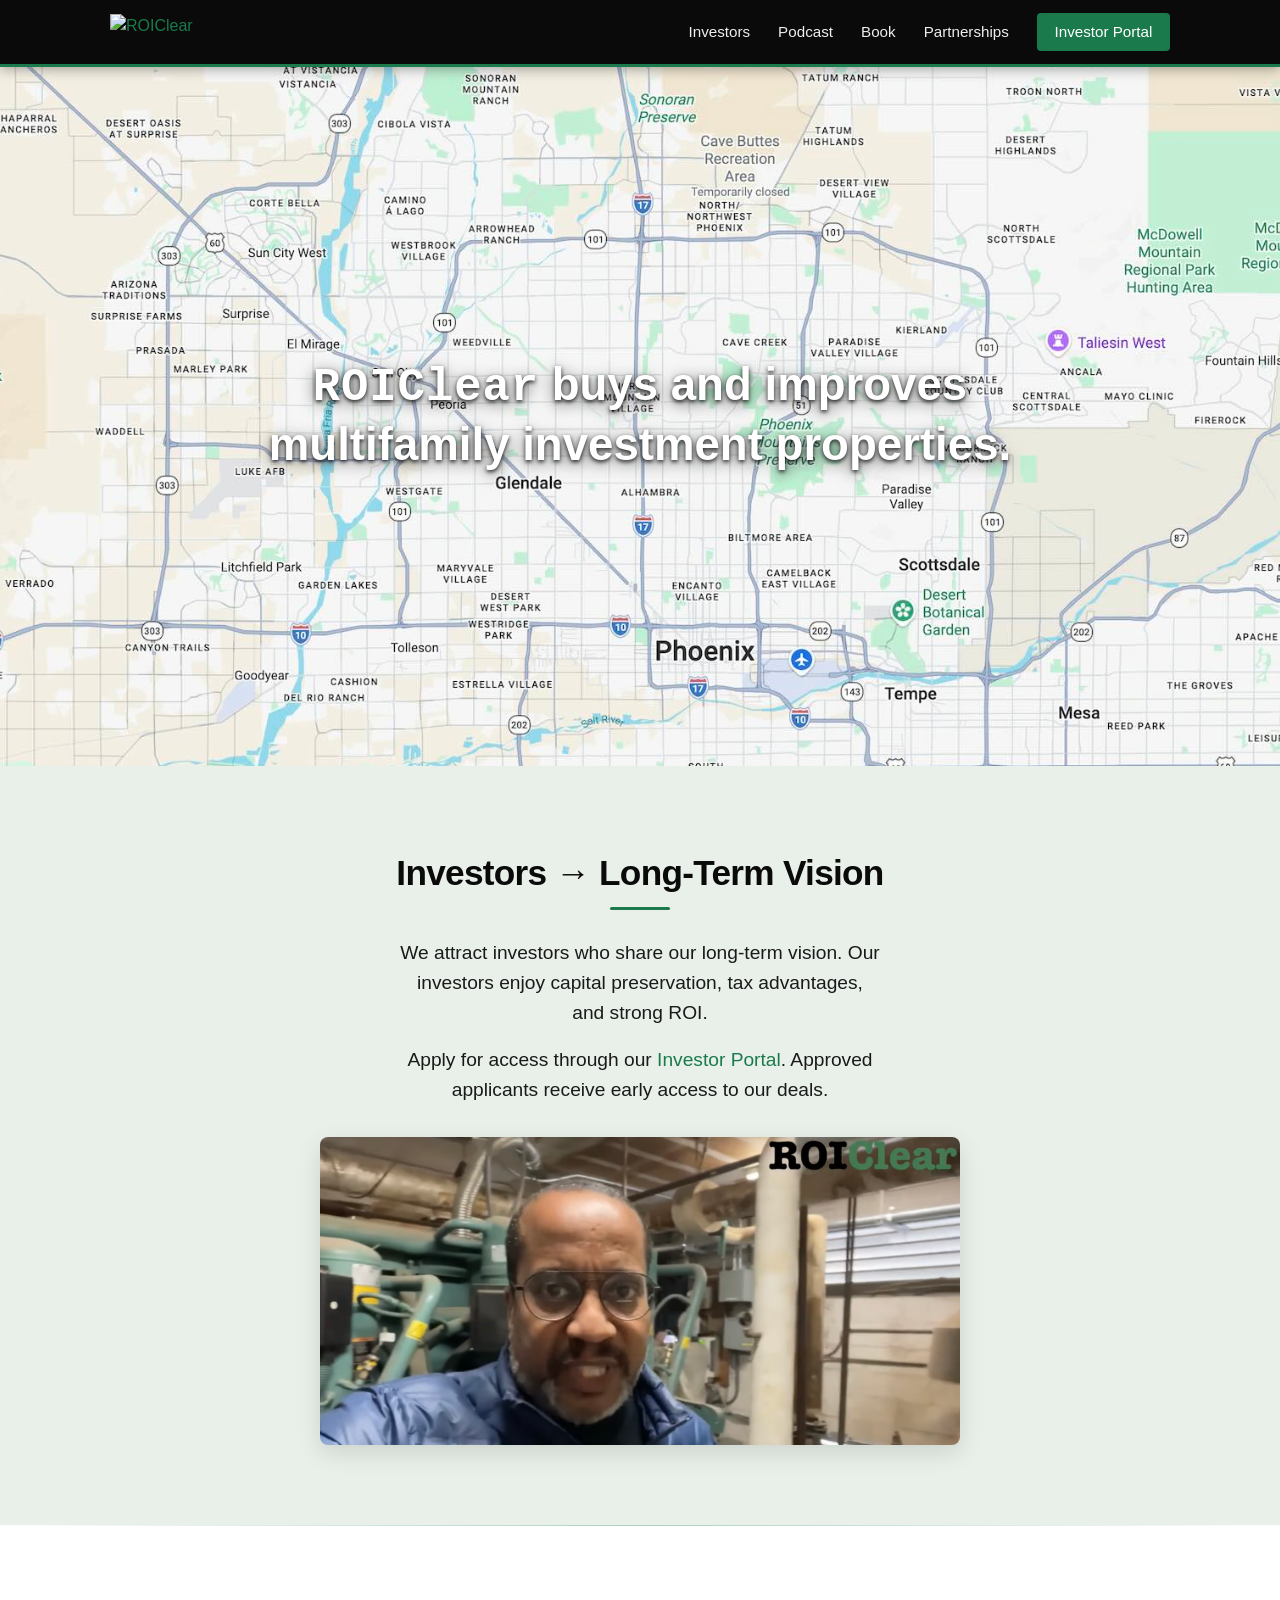
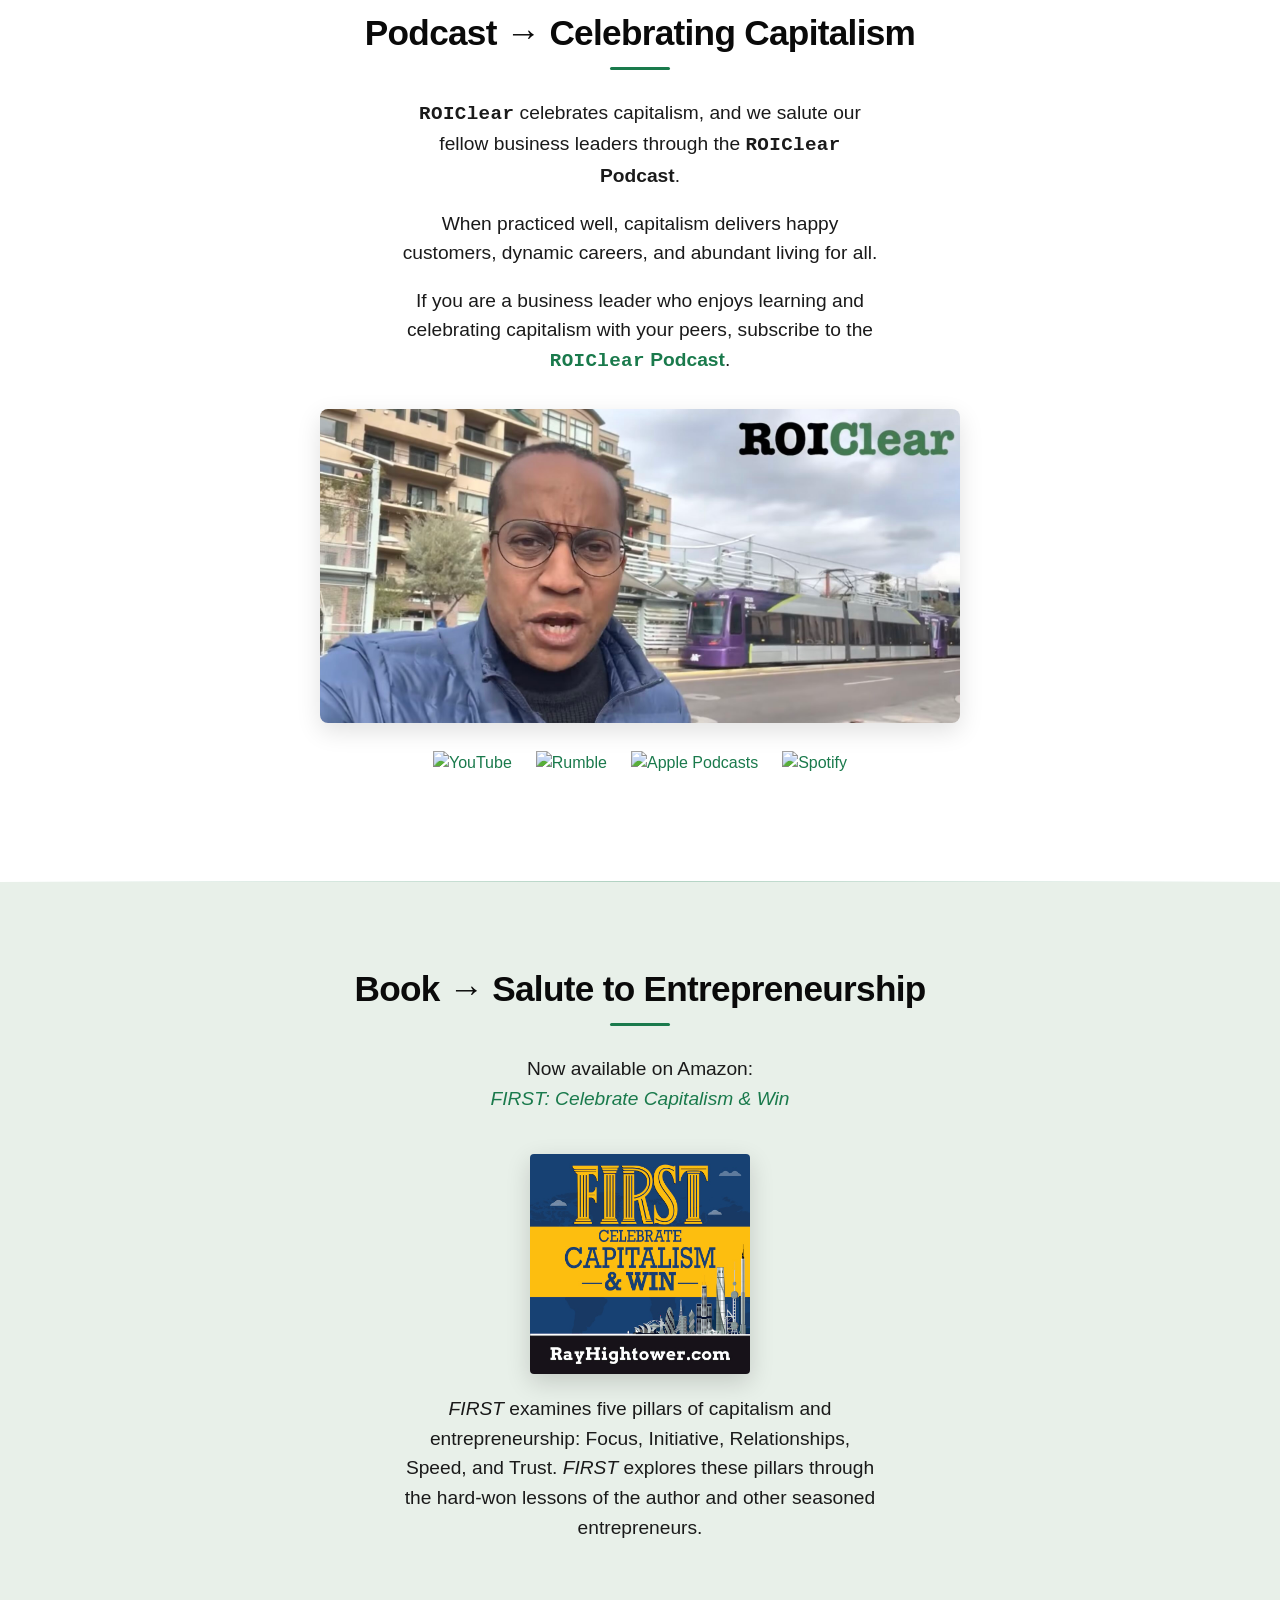
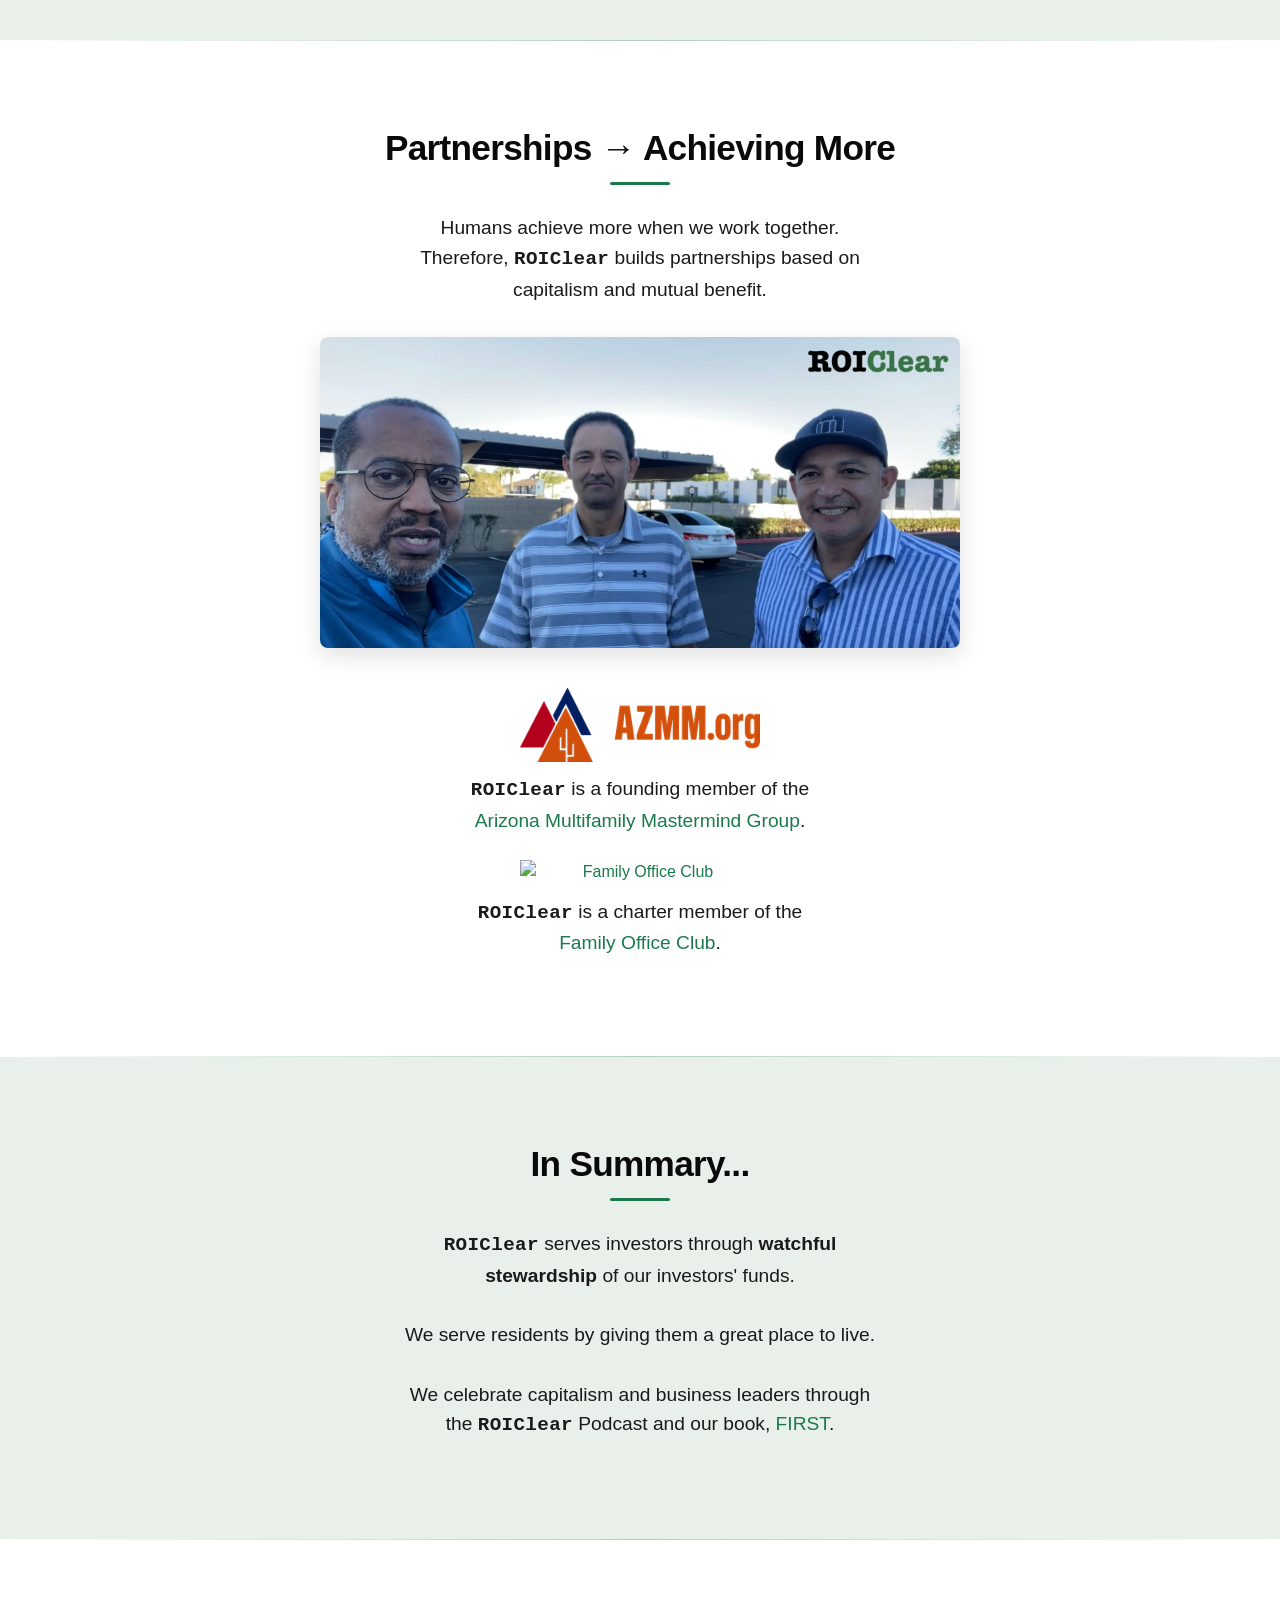
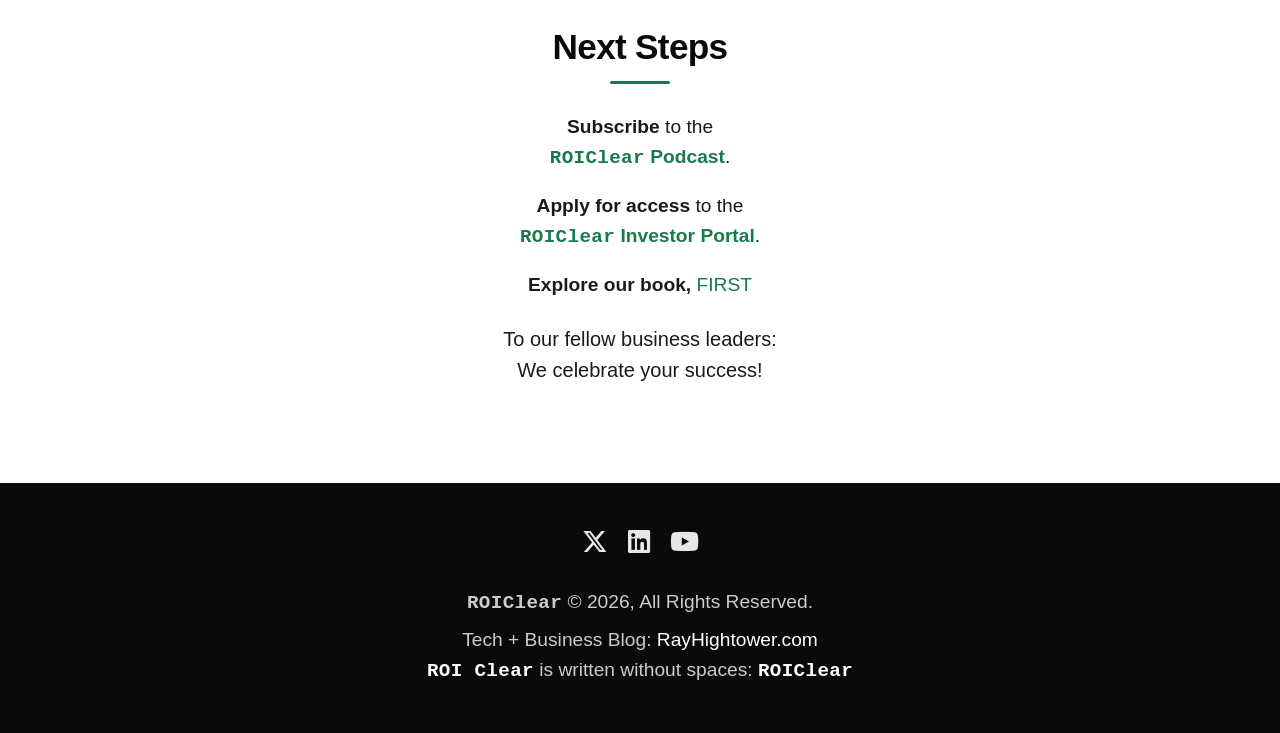
==== commit ab473fa1: "Wordsmithing." ====
--- a/index.html
+++ b/index.html
@@ -180,7 +180,9 @@
   <section class="section section-alt">
     <div class="container">
       <h2>In Summary...</h2>
-      <p><span class="brand">ROIClear</span> serves investors through <strong>watchful stewardship</strong> of our investors' funds. We serve residents by giving them a great place to live. We celebrate capitalism and business leaders through the <span class="brand">ROIClear</span> Podcast.</p>
+      <p><span class="brand">ROIClear</span> serves investors through <strong>watchful stewardship</strong> of our investors' funds.<br/>&nbsp;<br/> 
+        We serve residents by giving them a great place to live.<br/>&nbsp;<br/>
+        We celebrate capitalism and business leaders through the <span class="brand">ROIClear</span> Podcast and our book, <a href="https://www.amazon.com/FIRST-Celebrate-Capitalism-Raymond-Hightower/dp/B0HLMCG4DP">FIRST</a>.</p>
     </div>
   </section>
 
@@ -195,6 +197,9 @@
       </p>
       <p>
         <strong>Apply for access</strong> to the<br><a href="https://roiclear.cashflowportal.com"><strong><span class="brand">ROIClear</span> Investor Portal</strong></a>.
+      </p>
+      <p>
+        <strong>Explore our book, </strong><a href="https://www.amazon.com/FIRST-Celebrate-Capitalism-Raymond-Hightower/dp/B0HLMCG4DP">FIRST</a>
       </p>
       <p class="closing">
         To our fellow business leaders:<br>
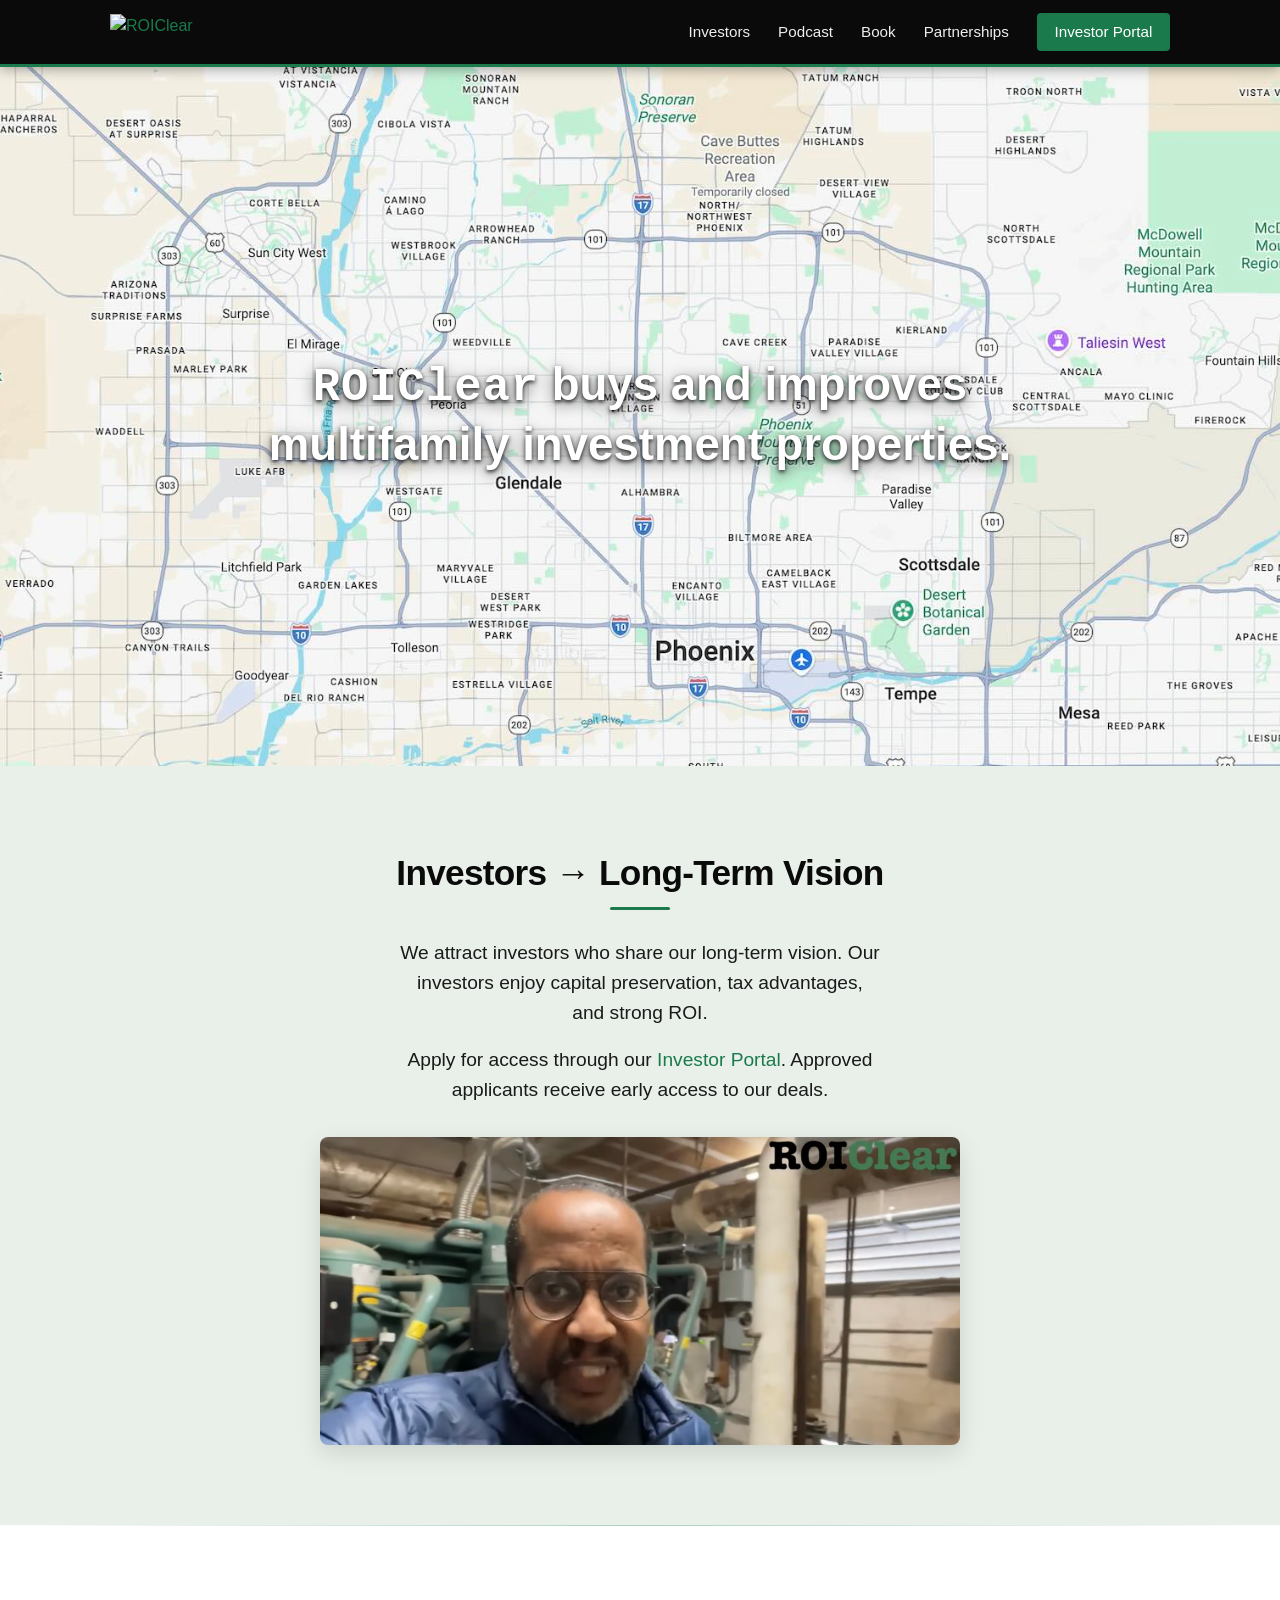
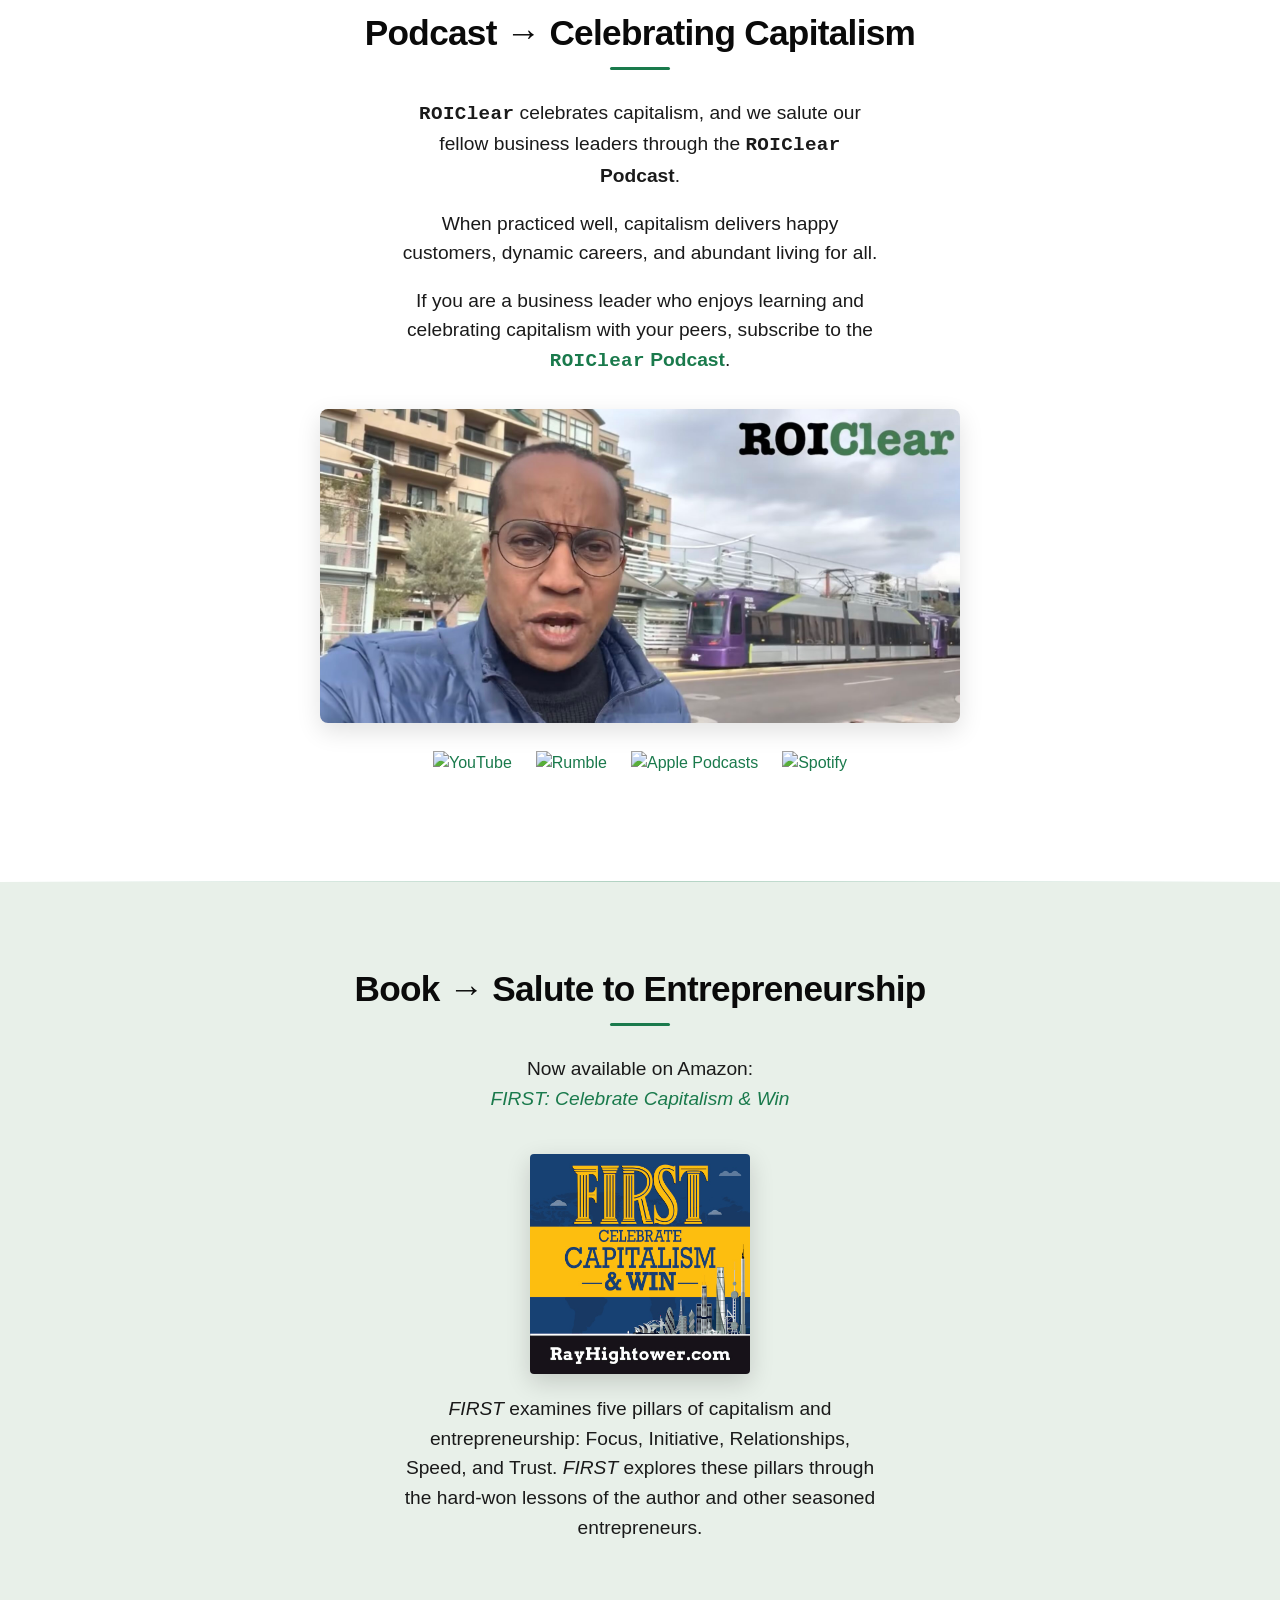
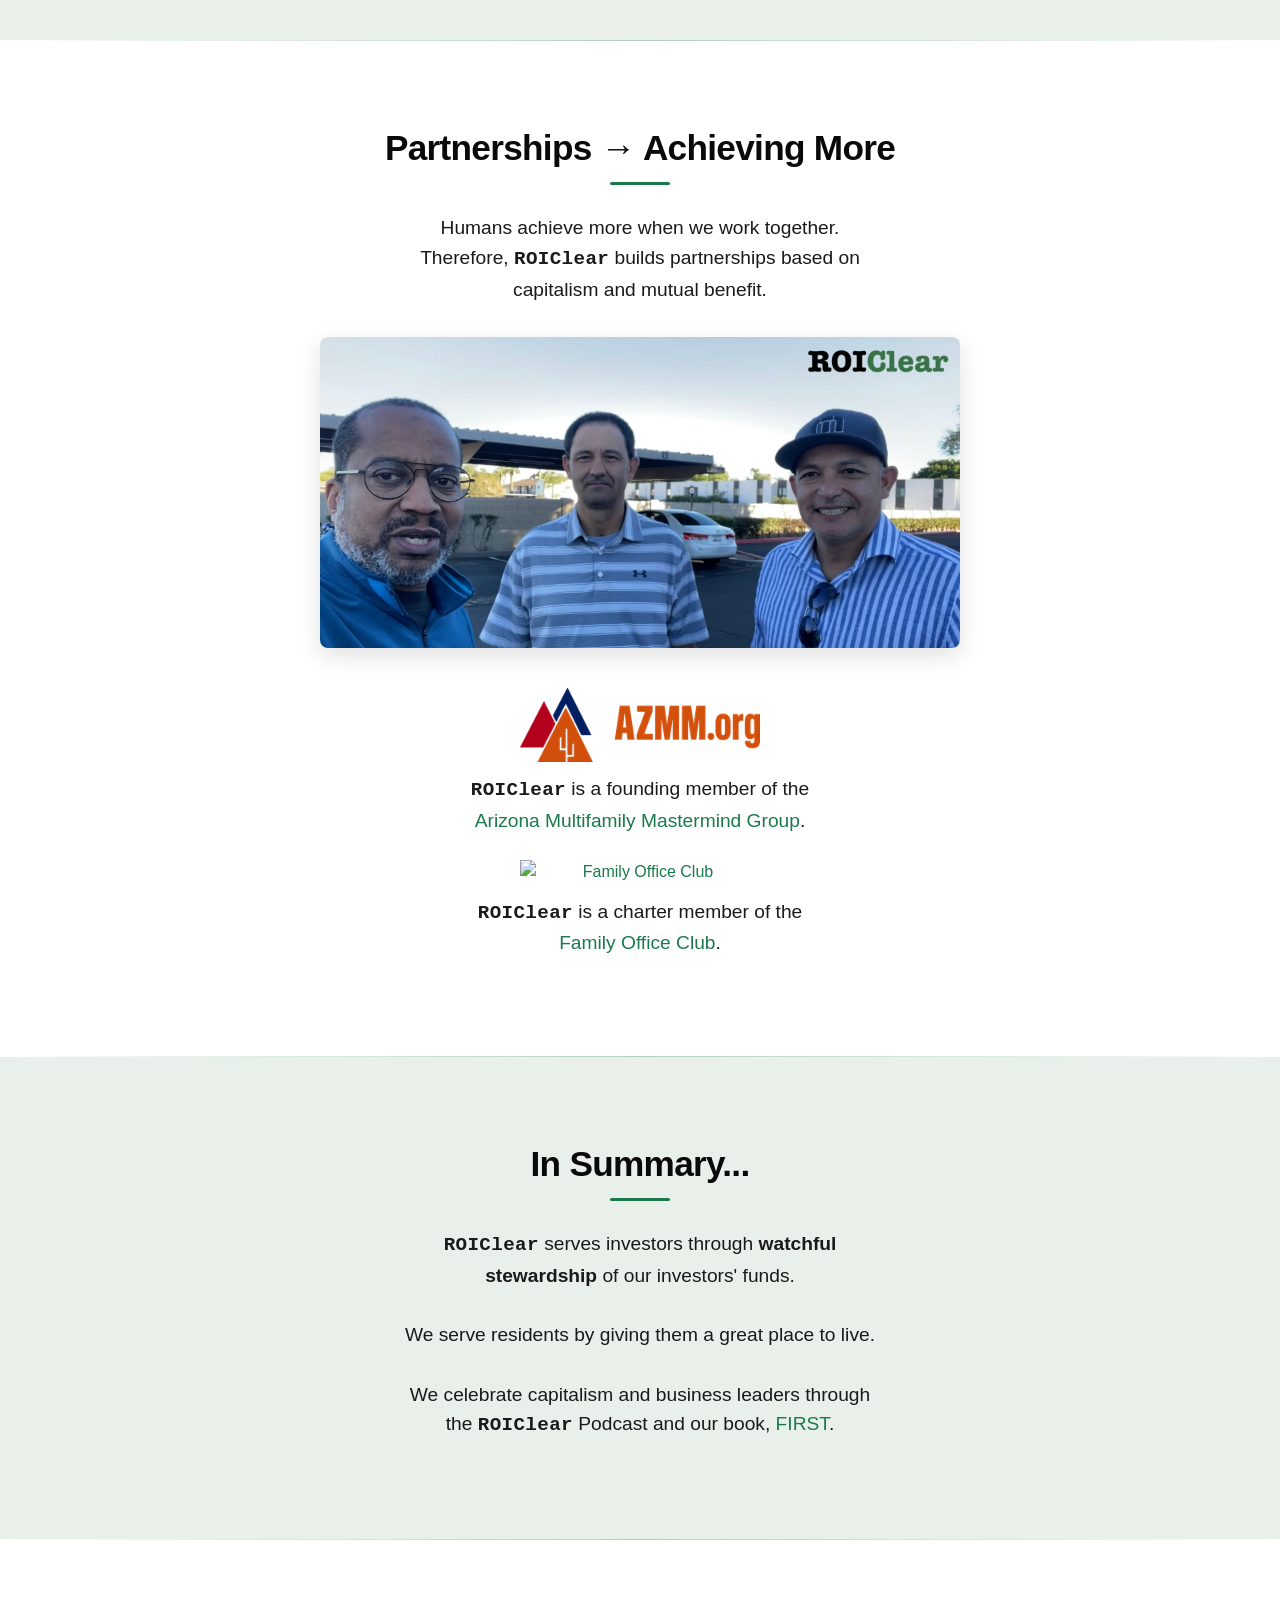
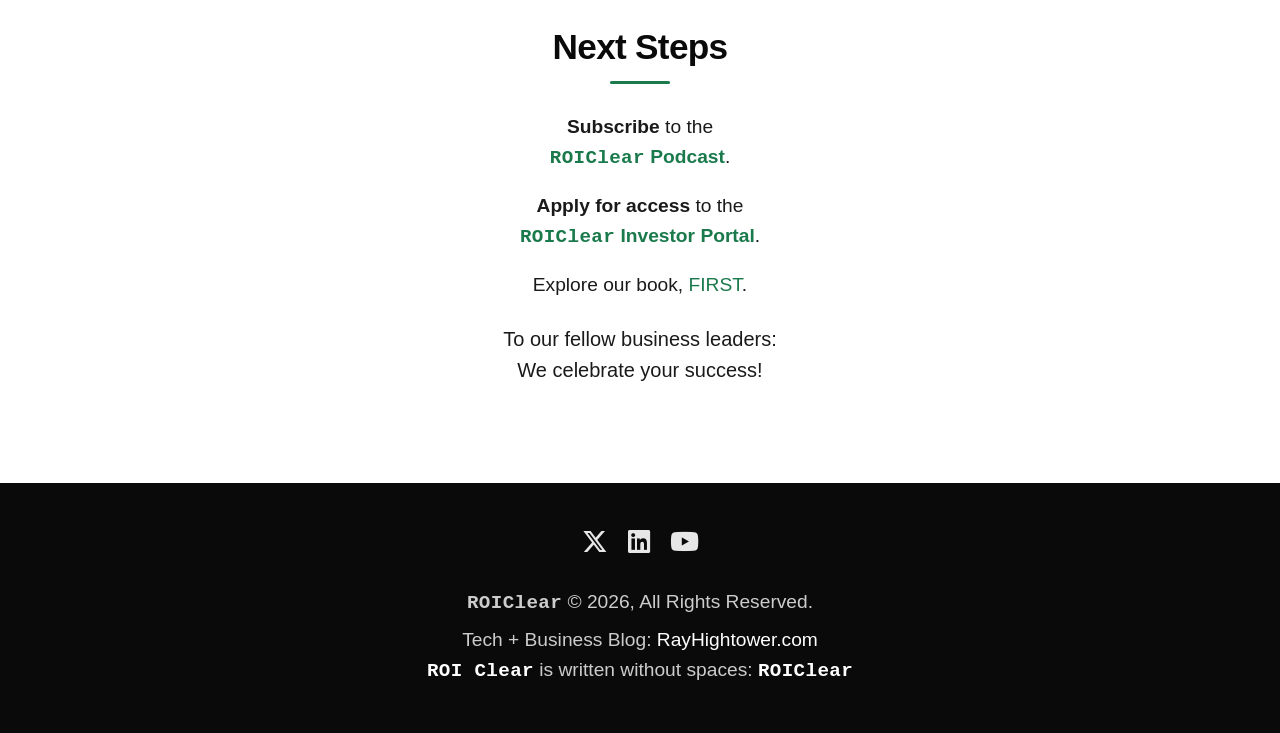
==== commit 7b6ece8d: "Wordsmithing." ====
--- a/index.html
+++ b/index.html
@@ -199,7 +199,7 @@
         <strong>Apply for access</strong> to the<br><a href="https://roiclear.cashflowportal.com"><strong><span class="brand">ROIClear</span> Investor Portal</strong></a>.
       </p>
       <p>
-        <strong>Explore our book, </strong><a href="https://www.amazon.com/FIRST-Celebrate-Capitalism-Raymond-Hightower/dp/B0HLMCG4DP">FIRST</a>
+        Explore our book, <a href="https://www.amazon.com/FIRST-Celebrate-Capitalism-Raymond-Hightower/dp/B0HLMCG4DP">FIRST</a>.
       </p>
       <p class="closing">
         To our fellow business leaders:<br>
